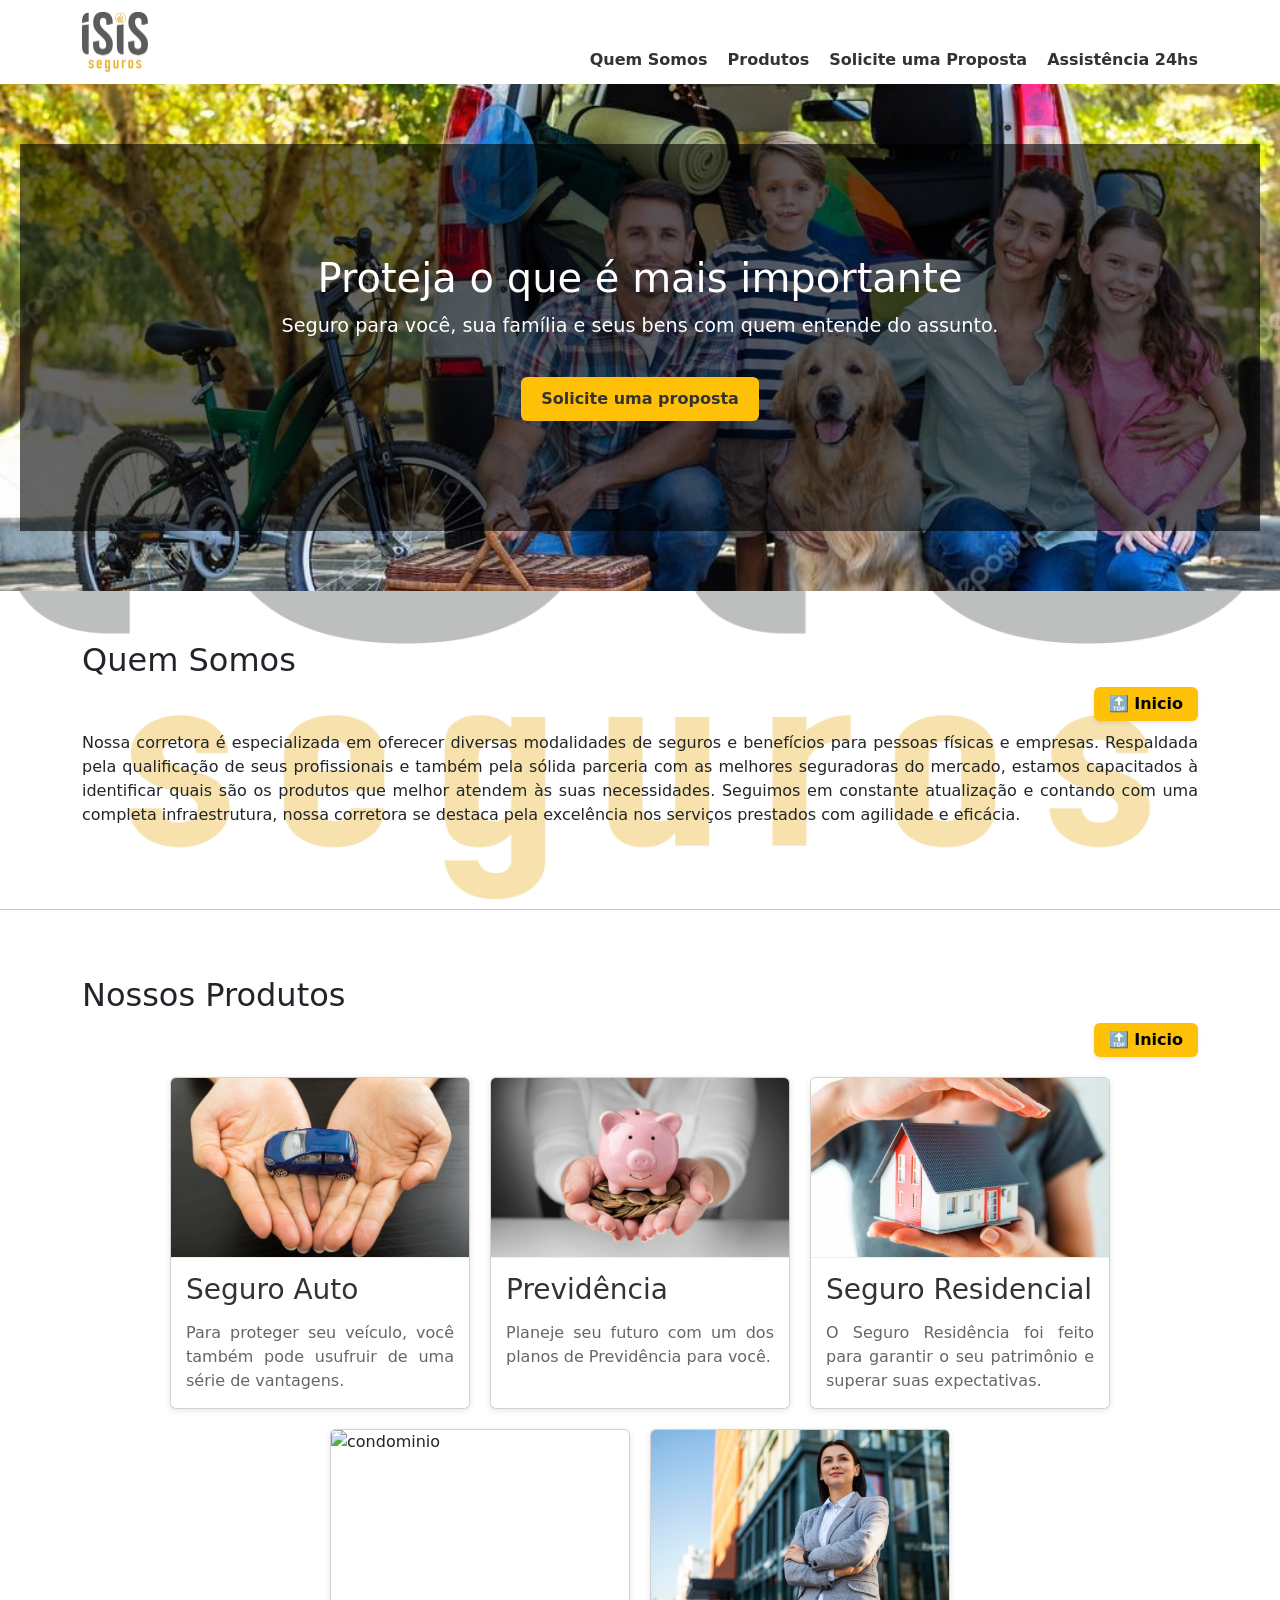
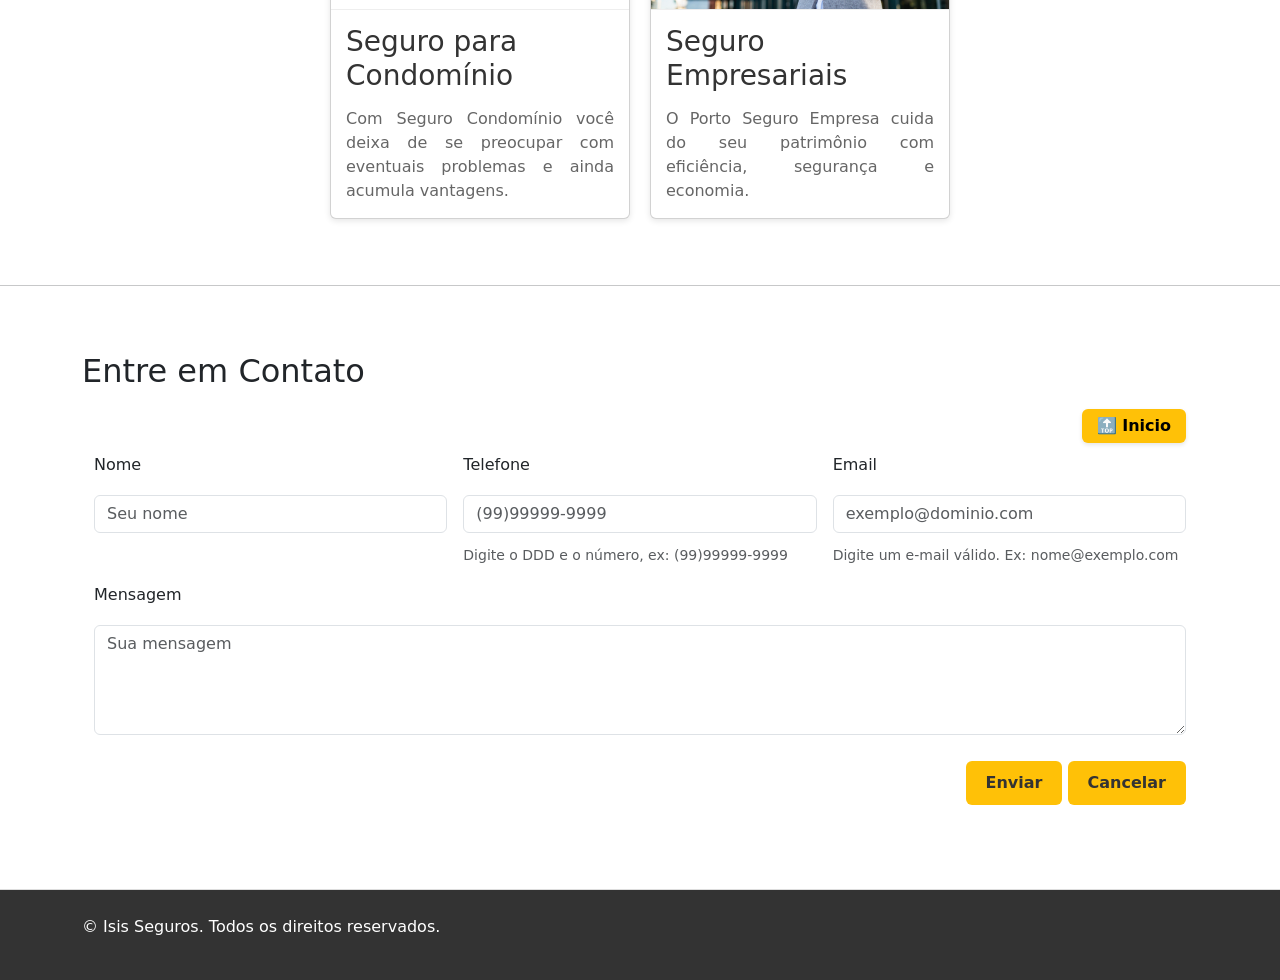
==== 2025.04.11/index.html @ f31c1ded "Continuação e Acerto do Site Isis Continuação e Acerto do Site Isis" ====
<!DOCTYPE html>
<html lang="pt-BR">
<head>
  <meta charset="UTF-8" />
  <meta name="viewport" content="width=device-width, initial-scale=1.0"/>
  <link rel="stylesheet" href="style.css" />
  <link href="https://cdn.jsdelivr.net/npm/bootstrap@5.3.5/dist/css/bootstrap.min.css" rel="stylesheet" integrity="sha384-SgOJa3DmI69IUzQ2PVdRZhwQ+dy64/BUtbMJw1MZ8t5HZApcHrRKUc4W0kG879m7" crossorigin="anonymous">
</head>
<body style="background-image: url(imagens/logoIsisSeguroFundo.png); background-attachment: fixed; background-repeat: no-repeat; background-size: 100% 100%;">
<header id="home">
    <div class="container">
      <div class="logo-header">
        <img src="imagens/logoIsisSeguro.png" alt="Logo Isis Seguros" title="Isis Seguro" class="logo">
      </div>
        <nav class="menu-rodape">
            <ul>
                <li><a href="#quemSomos">Quem Somos</a></li>
                <li><a href="#produtos">Produtos</a></li>
                <li><a href="#contato">Solicite uma Proposta</a></li>
                <li><a href="#" id="btn-assistencia">Assistência 24hs</a></li>
            </ul>
        </nav>
    </div>
</header>
<!-- <body> -->
  <section class="hero">
    <div class="overlay">
      <div class="container">
        <h2>Proteja o que é mais importante</h2>
          <p>Seguro para você, sua família e seus bens com quem entende do assunto.</p>
        <a href="#contato" class="btn">Solicite uma proposta</a>
      </div>

    </div>
  </section>
  
  <section id="quemSomos">
    <div class="container">
      <h2>Quem Somos</h2>
      <div class="alinha-direita">
        <a href="#home" class="botao-topo" class="alinha-direita">🔝 Inicio</a>
      </div>  
      <p>Nossa corretora é especializada em oferecer diversas modalidades de seguros e benefícios para pessoas físicas e empresas. Respaldada pela qualificação de seus profissionais e também pela sólida parceria com as melhores seguradoras do mercado, estamos capacitados à identificar quais são os produtos que melhor atendem às suas necessidades. Seguimos em constante atualização e contando com uma completa infraestrutura, nossa corretora se destaca pela excelência nos serviços prestados com agilidade e eficácia.</p>
    </div>
  </section>
  <hr>
  <section id="produtos" class="produtos">
    <div class="container">
      <h2>Nossos Produtos</h2>
      <div class="alinha-direita">
        <a href="#home" class="botao-topo" class="alinha-direita">🔝 Inicio</a>
      </div>  
        <div class="cards">
          <div class="card" data-produto="auto"> <!-- data-produto="auto" Para abrir o Modal.-->
            <img src="imagens/seguroAuto.jpg" alt="Seguro Auto">
            <h3>Seguro Auto</h3>
            <p>Para proteger seu veículo, você também pode usufruir de uma série de vantagens.</p>
          </div>
          <div class="card" data-produto="previdencia"> <!-- data-produto="previdencia" Para abrir o Modal.-->
            <img src="imagens/previdencia.jpg" alt="Previdência">
            <h3>Previdência</h3>
            <p>Planeje seu futuro com um dos planos de Previdência para você.</p>
          </div>
          <div class="card" data-produto="residencial"> <!-- data-produto="residencial" Para abrir o Modal.-->
            <img src="imagens/seguroResidencial.jpg" alt="Seguro Residencial">
            <h3>Seguro Residencial</h3>
            <p>O Seguro Residência foi feito para garantir o seu patrimônio e superar suas expectativas.</p>
          </div>
          <div class="card" data-produto="condominio"> <!-- data-produto="auto" Para abrir o Modal.-->
            <img src="imagens/condominio.jpg" alt="condominio">
            <h3>Seguro para Condomínio</h3>
            <p>Com Seguro Condomínio você deixa de se preocupar com eventuais problemas e ainda acumula vantagens.</p>
          </div>
          <div class="card" data-produto="empresariais"> <!-- data-produto="auto" Para abrir o Modal.-->
            <img src="imagens/seguroEmpresariais.jpg" alt="empresariais">
            <h3>Seguro Empresariais</h3>
            <p>O Porto Seguro Empresa cuida do seu patrimônio com eficiência, segurança e economia.</p>
          </div>
        </div>
      </div>
  </section>

  <!-- Modal para abrir informações dos Card-->
  <div id="modal" class="modal">
    <div class="modal-content">
      <span class="close">&times;</span>
      <h3 id="modal-title"></h3>
      <p id="modal-texto"></p>
    </div>
  </div>
  
  <hr>

  <section id="contato" class="contato">
    <div class="container">
      <h2>Entre em Contato</h2>
      <form  class="container mb-4" id="form-contato">
        <div class="alinha-direita">
          <a href="#home" class="botao-topo" class="alinha-direita">🔝 Inicio</a>
        </div>        
        <div class="row g-3">
          <div class="col-md-4">
            <label for="nome" class="form-label">Nome</label>
            <input type="text" class="form-control" id="nome" placeholder="Seu nome" required />
            <small class="form-text text-muted"></small>
          </div>
          <div class="col-md-4">
            <label for="telefone" class="form-label">Telefone</label>
            <input type="tel" class="form-control" id="telefone" placeholder="(99)99999-9999" required pattern="\(\d{2}\) \d{5}-\d{4}" />
            <small class="form-text text-muted">Digite o DDD e o número, ex: (99)99999-9999</small>
          </div>
          <div class="col-md-4">
            <label for="email" class="form-label">Email</label>
            <input type="email" class="form-control" id="email" placeholder="exemplo@dominio.com" required/>
            <small class="form-text text-muted">Digite um e-mail válido. Ex: nome@exemplo.com</small>
          </div>
          <div class="col-12">
            <label for="mensagem" class="form-label">Mensagem</label>
            <textarea class="form-control" id="mensagem" placeholder="Sua mensagem" rows="4" required></textarea>
          </div>
          <div class="col-12 text-end">
            <button type="submit">Enviar</button>
            <button type="button" class="botao" onclick="limparFormulario()">Cancelar</button>
          </div>
        </div>
      </form>
    </div>
  </section>

  
  <footer>
    <div class="container">
      <p>&copy; Isis Seguros. Todos os direitos reservados.</p>
    </div>
  </footer>


  <!-- -------Modal para o botão Assistência 24hs---------- -->
  <div id="modal-assistencia" class="modal">
    <div class="modal-content">
      <span class="close" id="fechar-assistencia">&times;</span>
      <h3>Assistência 24hs</h3>
      <p>Estamos sempre prontos para te ajudar, a qualquer hora do dia ou da noite.</p>
  
      <!-- Cards dentro do modal -->
      <div class="cards">
        <div class="card">
          <img src="imagens/hdiSeguro.jpg" alt="">
          <h4>HDI SEGUROS</h4>
          <p>Assistência 24hs, Vidros e Reparos, Sinistro.</p>
          <p>Automóvel, Residencial, Empresarial e Condomínio.</p>
          <p><b>Telefone:</b> 3003.5390 - 0800.434.4340</p>
        </div>  
        <div class="card">
          <img src="imagens/portoSeguro.jpg" alt="">
          <h4>Porto Seguro</h4>
          <p>Assistência 24hs, Vidros e Reparos, Sinistro.</p>
          <p>Automóvel, Residencial, e Empresarial.</p>
          <p><b>Telefone:</b> 4004.76.786 - 0300.337.6786</p>
        </div>  
        <div class="card">
          <img src="imagens/asulSeguro.png" alt="">
          <h4>Azul</h4>
          <p>Assistência 24hs.</p>
          <p>Automóvel.</p>
          <p><b>Telefone:</b> 4004.3700 - 0800.703.0203</p>
        </div>
        <div class="card">
          <img src="imagens/bateria.jpg" alt="">
          <h4>Mitsui</h4>
          <p>Assistência 24hs.</p>
          <p>Automóvel, Residencial, e Empresarial.</p>
          <p><b>Telefone:</b> 0300.772.6744</p>
        </div>
        <div class="card">
          <img src="imagens/chaveiro.jpg" alt="">
          <h4>Tókio</h4>
          <p>Assistência 24hs e Sinistros.</p>
          <p>Automóvel, Residencial, e Empresarial.</p>
          <p><b>Telefone:</b> 0300.772.6744</p>
          <p><b>Vidros.</b></p>
          <p><b>Telefone:</b> 0800.707.8005</p>
          <p><b>Carro Reserca.</b></p>
          <p><b>Telefone:</b> 0800.208.6546 - (11) 2125.3212</p>
        </div> 
      </div>
    </div>
  </div>
  

  <script src="script.js"></script>
</body>
</html>
---- 2025.04.11/style.css ----
* {
    margin: 0; /*Remove as margens padrão de os elementos */
    padding: 0; /*Remove o preenchimento (padding) padrão os elementos */
    box-sizing: border-box; /*Faz com que o tamanho de um elemento (largura/altura) inclua bordas e preenchimentos. Isso facilita o controle do tamanho dos elementos*/
  }
  
  /*Centralizaçaõ e Justificativa de texto*/
  p {
    text-align: justify;  
  }

  .hero p {
    text-align: center;
  }

  body {
    font-family: 'Segoe UI', sans-serif; /*Define a fonte principal da página (se o Segoe UI não estiver disponível, o navegador usará uma fonte sans-serif genérica*/
    color: #333; /*Define a cor do texto para um tom de cinza escuro (#333)*/
    line-height: 1.6; /*Aumenta o espaçamento entre as linhas de texto, para uma leitura mais confortável.*/
    background-color: #f9f9f9; /*Define o fundo da página com um tom de cinza muito claro*/
  }
  
  .container {
    max-width: 1100px; /* Define a largura máxima da container para 1100px. Isso impede que o conteúdo fique muito largo em telas grandes*/
    margin: auto; /*Centraliza a container horizontalmente na página*/
    padding: 10px; /*Adiciona um preenchimento interno de 20px em  os lados, evitando que o conteúdo fique muito colado às bordas*/
  }
  
  header {
    background: #ffffff; /* Define a cor de fundo do cabeçalho como um tom de cinza - Amarelo vivo */
    color: #333; /*Define a cor do texto dentro do cabeçalho*/
    padding: 2px 0; /*Adiciona 20px de espaço acima e abaixo do conteúdo do cabeçalho*/
  }
  
  header .container {
    display: flex;
    justify-content: space-between;
    align-items: center;
  }
  
  nav ul {
    list-style: none; /*Remove as bolinhas (ou marcadores) da lista de navegação*/
    display: flex; /*Exibe os itens de navegação em linha (horizontais) ao invés de uma lista vertical*/
    gap: 20px; /*Adiciona um espaçamento de 20px entre cada item da lista*/
  }
  
  nav a {
    color: #333; /*Define a cor dos links para um tom de cinza escuro*/
    text-decoration: none; /*Remove o sublinhado dos links*/
    font-weight: bold; /*Torna o texto dos links em negrito*/
  }
  
  nav a:hover {
    text-decoration: underline; /*Adiciona o sublinhado ao link quando o mouse passa sobre ele (efeito hover).*/
  }
  
  .hero {
    background: #e0e0e0; /* Cinza claro Define o fundo da seção hero como um tom de cinza claro*/
    text-align: center; /*Centraliza o texto dentro dessa seção*/
    padding: 60px 20px; /*Adiciona 60px de espaço superior e inferior e 20px nas laterais*/
  }

/*Fundo Setion 2 Proteja o que mais importante*/

  .hero {
    position: relative;
    background-image: url('imagens/familia.jpg');
    background-size: cover;
    background-position: center;
    background-repeat: no-repeat;
    /* color: white; Para deixar o texto visível sobre a imagem */
    /* padding: 100px 0; Ajuste o espaçamento vertical */
  }

  .hero .overlay {
    background-color: rgba(0, 0, 0, 0.6); /* Ajuste a opacidade aqui */
    padding: 100px 0;
    color: white;
  }

/*-----------Fim----------------*/

  .hero h2 {
    font-size: 2.5em; /*Aumenta o tamanho da fonte para 2,5 vezes o tamanho padrão*/
    margin-bottom: 10px; /* Adiciona um espaço abaixo do título*/
  }
  
  .hero p {
    font-size: 1.2em; /*Aumenta o tamanho da fonte do parágrafo para 1,2 vezes o tamanho padrão*/
  }
  
  .hero .btn {
    background: #ffc107;
    color: #333;
    padding: 10px 20px;
    border: none;
    text-decoration: none;
    margin-top: 20px;
    display: inline-block;
    border-radius: 6px;
    font-weight: bold;
  }
  
  .hero .btn:hover {
    background-color: #ffb300;
  }
  
  section {
    padding: 40px 20px;
  }
  
  .sobre, .servicos, .contato {
    background: #fff;
    border-bottom: 1px solid #ddd;
  }
  
  .servicos .cards {
    display: grid;
    grid-template-columns: repeat(auto-fit, minmax(180px, 1fr));
    gap: 20px;
    list-style: none;
    padding: 0;
  }
  
  .servicos .cards li {
    background: #fdf5d4; /* Tom pastel de amarelo */
    padding: 20px;
    text-align: center;
    border-radius: 8px;
    font-weight: bold;
    border: 1px solid #eee;
  }
  
  form input, form textarea {
    width: 100%;
    padding: 10px;
    margin: 10px 0;
    border-radius: 6px;
    border: 1px solid #ccc;
  }
  
  form button {
    background: #ffc107;
    color: #333;
    border: none;
    padding: 10px 20px;
    cursor: pointer;
    border-radius: 6px;
    font-weight: bold;
  }
  
  form button:hover {
    background-color: #ffb300;
  }
  
  footer {
    background: #333;
    color: white;
    text-align: center;
    padding: 15px;
  }
  

  /* Cards lado a lado. */

  .cards {
    display: flex; /*Define que os cards sejam dispostos em linha*/
    flex-wrap: wrap; /*Faz com que os cards "quebrem" para a próxima linha quando não couberem*/
    gap: 20px; /*Adiciona um espaçamento de 20px entre os cards*/
    justify-content: center; /*Centraliza os cards horizontalmente*/
    margin-top: 20px;
  }
  
  .card {
    background: #ffffff; /*Define o fundo dos cards como branco*/
    border: 1px solid #ddd; /*Adiciona uma borda cinza clara aos cards*/
    border-radius: 10px; /*Arredonda os cantos do card*/
    overflow: hidden; /*Garante que nada saia dos limites do card.*/
    box-shadow: 0 2px 6px rgba(0,0,0,0.1); /* Adiciona uma leve sombra para dar profundidade ao card*/
    width: 300px; /*Define a largura fixa do card*/
    transition: transform 0.3s ease; /*Cria uma transição suave para qualquer transformação (como o efeito de hover).*/
    display: flex;
    flex-direction: column;
  }
  
  .card:hover {
    transform: translateY(-5px); /*Quando o mouse passa sobre o card, ele sobe um pouco (efeito de hover).*/
  }
  
  .card img {
    width: 100%;
    height: 180px; /* altura padrão para todas as imagens */
    /* height: auto; */
    /* display: block; */
    object-fit: cover;
    border-bottom: 1px solid #eee;
  }
  
  /* .card h3 {
    margin: 15px;
    color: #333;
  } */

  .card h3 .card{
    margin: 15px;
  }
  .card h3 {
    color: #333;
  }
  
  .card p {
    /* margin: 0 15px 15px; */
    color: #666;
  }


    /* Colocando imagem no logo, tamanho do logo */
  .logo-header {
    display: flex;
    align-items: center;
    gap: 15px;
  }
  
  .logo {
    height: 60px;
  }


/* Colocado para padronizar o tamanho das imagens do Cards. */

  .cards {
    display: flex;
    flex-wrap: wrap;
    gap: 20px;
    justify-content: center;
  }
  
  .card {
    background: #fff;
    border: 1px solid #ddd;
    border-radius: 10px;
    overflow: hidden;
    box-shadow: 0 2px 6px rgba(0, 0, 0, 0.1);
    width: 300px;
    transition: transform 0.3s ease;
    display: flex;
    flex-direction: column;
  }
  
  .card:hover {
    transform: translateY(-5px);
  }
  
  .card img {
    width: 100%;
    height: 180px; /* altura padrão para todas as imagens */
    object-fit: cover; /* recorta e centraliza a imagem sem distorcer */
    border-bottom: 1px solid #eee;
  }
  
  .card h3 {
    margin: 15px;
    color: #333;
  }
  
  .card p {
    margin: 0 15px 15px;
    color: #666;
  }
  
 /* Alinhando o Rodape da Menu */

.navegacao-section {
    display: flex;
    flex-direction: column;
    justify-content: space-between;
    min-height: 300px; /* ou o valor necessário pra sua seção */
    padding: 20px;
    background-color: #f7f7f7;
  }
  
.menu-rodape {
    margin-top: auto; /* empurra o menu pro final da section */
  }
  
  .menu-rodape ul {
    display: flex;
    flex-wrap: wrap;
    gap: 20px;
    justify-content: center;
    list-style: none;
    padding: 0;
    margin: 20px 0 0;
  }
  
  .menu-rodape a {
    text-decoration: none;
    color: #333;
    font-weight: bold;
    transition: color 0.3s ease;
  }
  
  .menu-rodape a:hover {
    color: #ffc107; /* Amarelo no hover */
  }

/* imagem Família */

  img {
    width: 100%;
    max-width: 500px; /* Ajuste o tamanho máximo conforme necessário */
    height: auto;
  }



  @media (max-width: 768px) {
    header .container {
      flex-direction: column;
      text-align: center;
    }
  
    .hero h2 {
      font-size: 2em;
    }
  
    .hero p {
      font-size: 1em;
    }
  
    .cards {
      flex-direction: column;
      gap: 10px;
    }
  
    .card {
      width: 100%;
    }
  }
  
  @media (max-width: 480px) {
    .logo-header {
      justify-content: center;
    }
  
    .logo {
      height: 150px; /* Logo menor em telas pequenas */
    }
  
    .hero h2 {
      font-size: 1.8em;
    }
  
    .hero p {
      font-size: 0.9em;
    }
  }
  

  /*CSS para Modal*/
  .modal {
    display: none;
    position: fixed;
    z-index: 999;
    left: 0;
    top: 0;
    width: 100%;
    height: 100%;
    overflow: auto;
    background: rgba(0, 0, 0, 0.5);
  }
  
  .modal-content {
    background-color: white;
    margin: 10% auto;
    padding: 20px;
    border-radius: 8px;
    width: 80%;
    max-width: 900px;
  }
  
  .close {
    float: right;
    font-size: 28px;
    cursor: pointer;
  }
  

  /* ------ Modal para Assistência 24hs ------------ */

  .modal {
    display: none; /* Escondido por padrão */
    position: fixed;
    z-index: 1000;
    left: 0; top: 0;
    width: 100%; height: 100%;
    background-color: rgba(0, 0, 0, 0.6);
  }
  
  .modal-content {
    background-color: #fff;
    margin: 10% auto;
    padding: 30px;
    width: 90%;
    max-width: 900px;
    border-radius: 10px;
    position: relative;
  }
  
  .close {
    position: absolute;
    top: 10px; right: 15px;
    font-size: 24px;
    cursor: pointer;
  }

  #modal-assistencia .cards {
    display: flex;
    gap: 20px;
    flex-wrap: wrap;
    margin-top: 20px;
  }
  
  #modal-assistencia .card {
    flex: 1 1 250px;
    background-color: #f5f5f5;
    padding: 15px;
    border-radius: 10px;
    text-align: left; /* Alinha somente esses cards à esquerda */
    box-shadow: 0 0 10px rgba(0,0,0,0.1);
  }
  
  #modal-assistencia .card img {
    width: 100%;
    height: 120px;
    object-fit: cover;
    border-radius: 8px;
    margin-bottom: 10px;
  }
  
  #modal-assistencia .card h4 {
    margin: 10px 0 5px;
    font-size: 18px;
  }
  
  #modal-assistencia .card p {
    margin: 4px 0;
    font-size: 14px;
  }
  

  /* Botão Voltar ao Topo home */

  .botao-topo {
    display: inline-block;
    padding: 5px 15px;
    cursor: pointer;
    background-color: #ffc107;
    color: rgb(0, 0, 0);
    text-decoration: none;
    border-radius: 6px;
    font-weight: bold;
    box-shadow: 0 2px 4px rgba(0,0,0,0.1);
    transition: background-color 0.3s ease, transform 0.2s ease;
  }

  .botao-topo:hover {
    background-color: #ffb300;
    transform: translateY(-1px);
  }

  .botao-topo:active {
    transform: scale(0.98);
  }

  .alinha-direita {
    text-align: right;
    margin-bottom: 10px; /* opcional: dá um espacinho */
  }
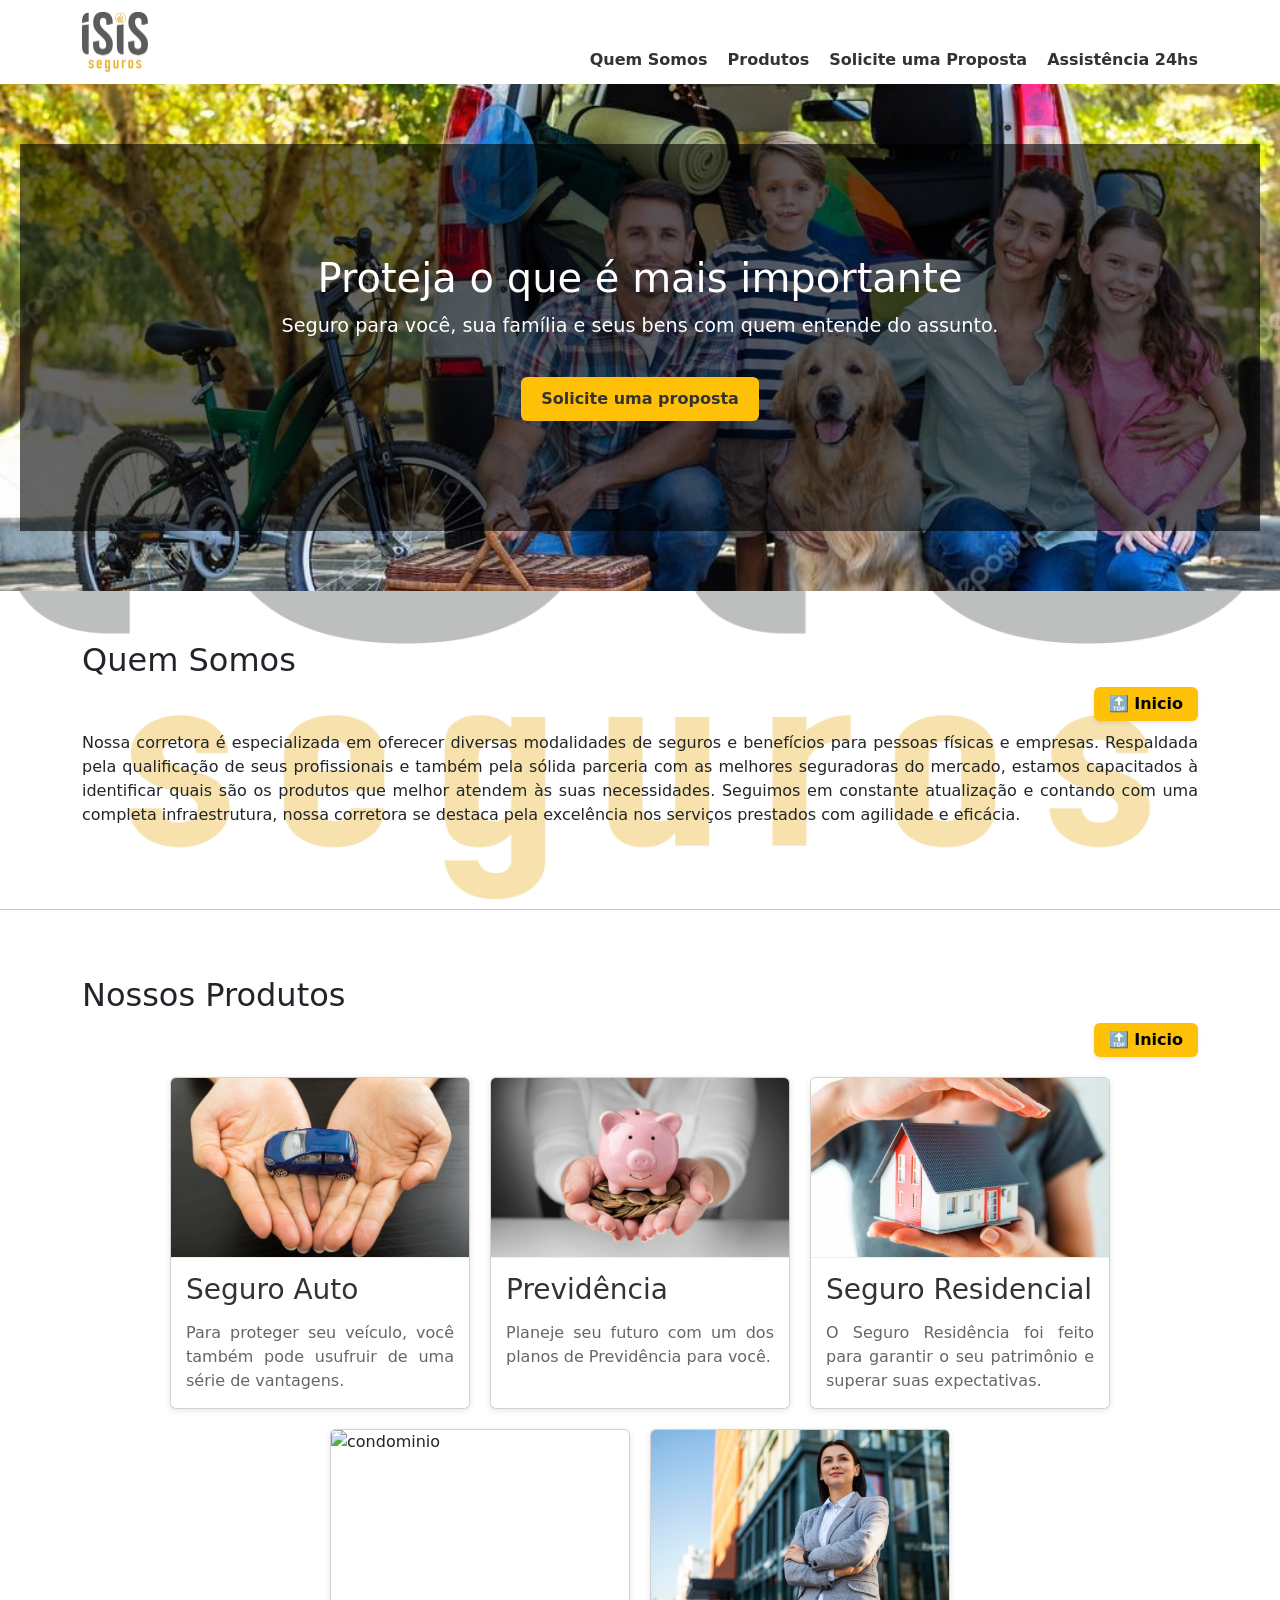
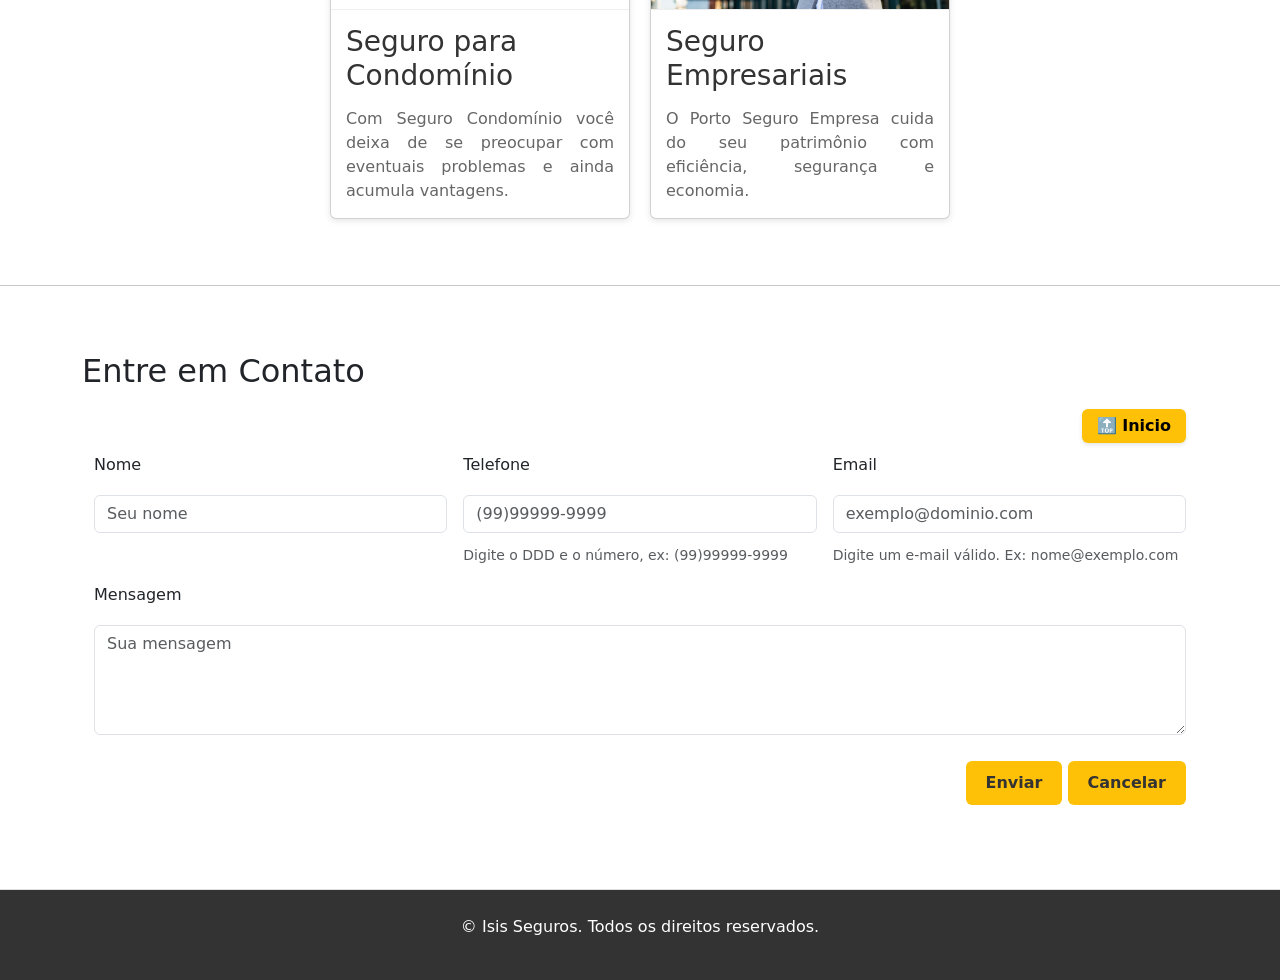
==== commit 70b31f4a: "Alinhamento do Isis Seguros Alinhamento do Isis Seguros" ====
--- a/2025.04.11/index.html
+++ b/2025.04.11/index.html
@@ -130,7 +130,7 @@
   
   <footer>
     <div class="container">
-      <p>&copy; Isis Seguros. Todos os direitos reservados.</p>
+      <p style="text-align: center;">&copy; Isis Seguros. Todos os direitos reservados.</p>
     </div>
   </footer>
 
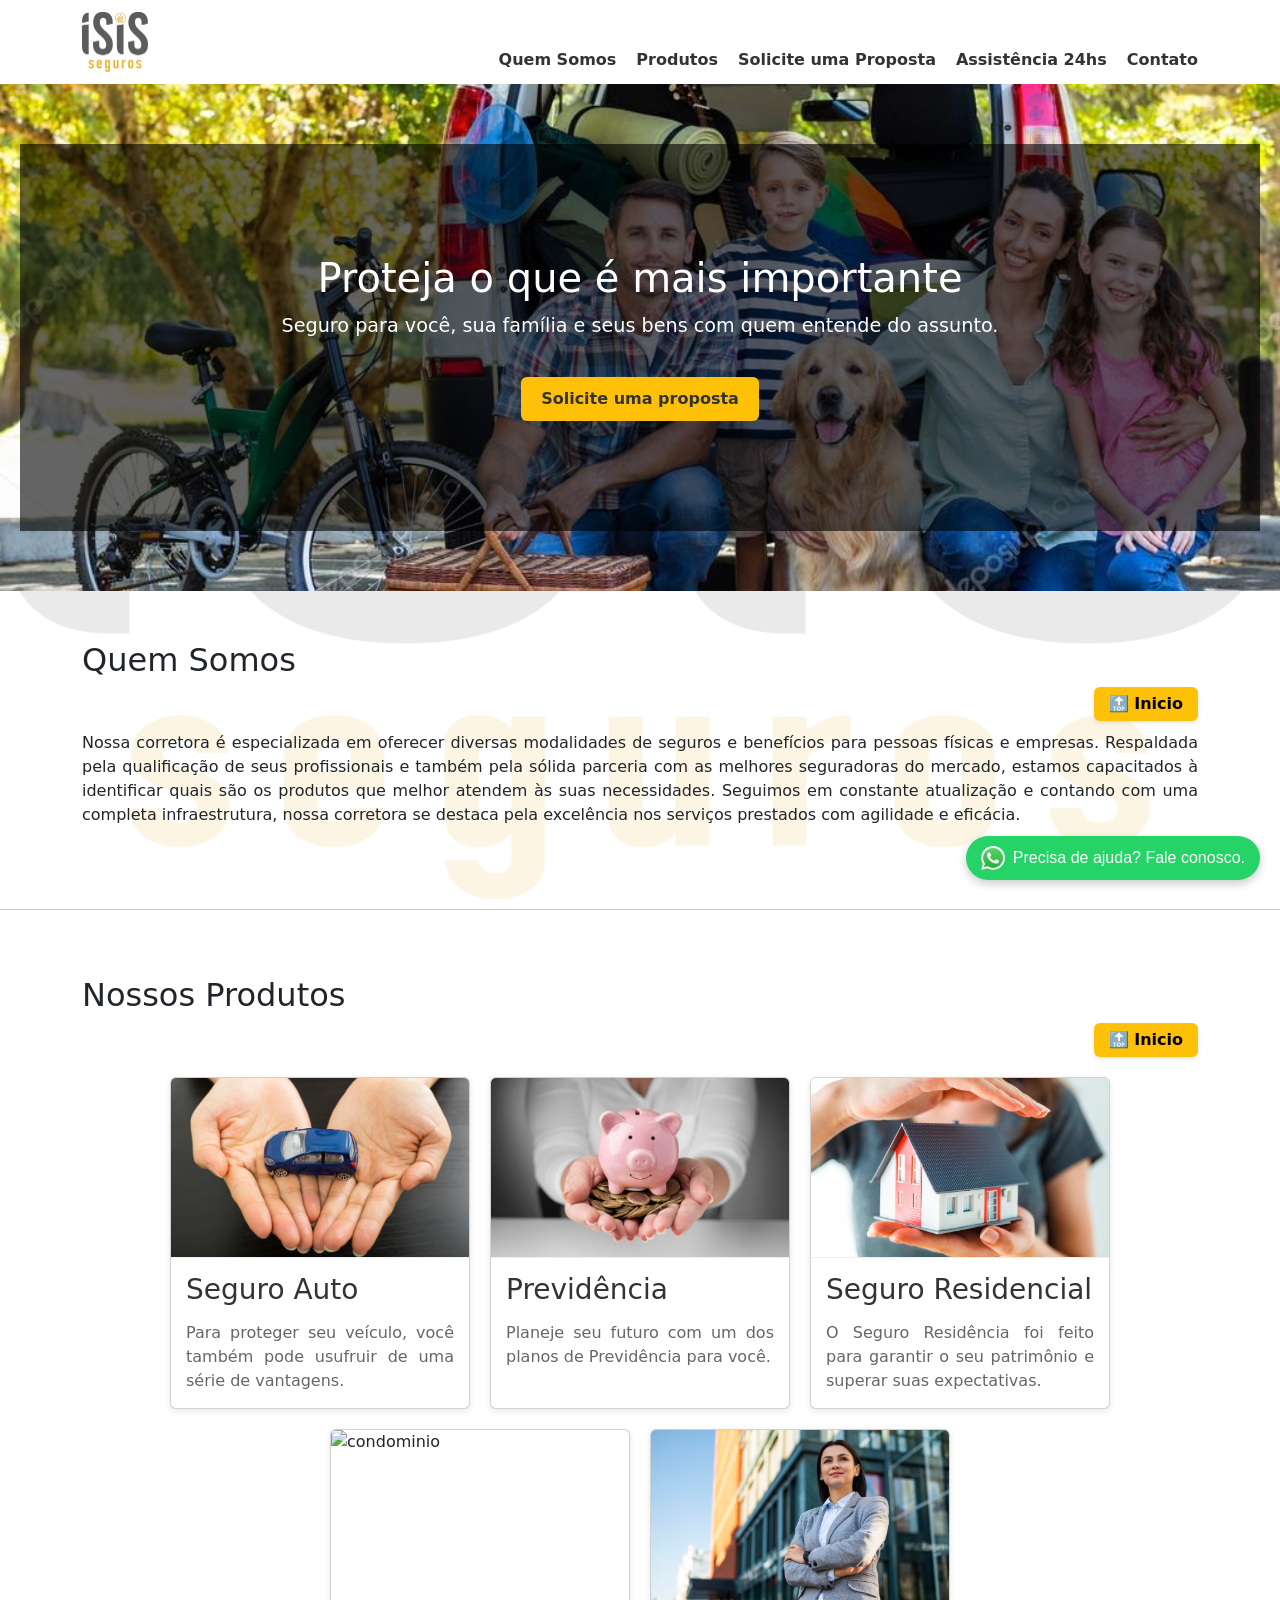
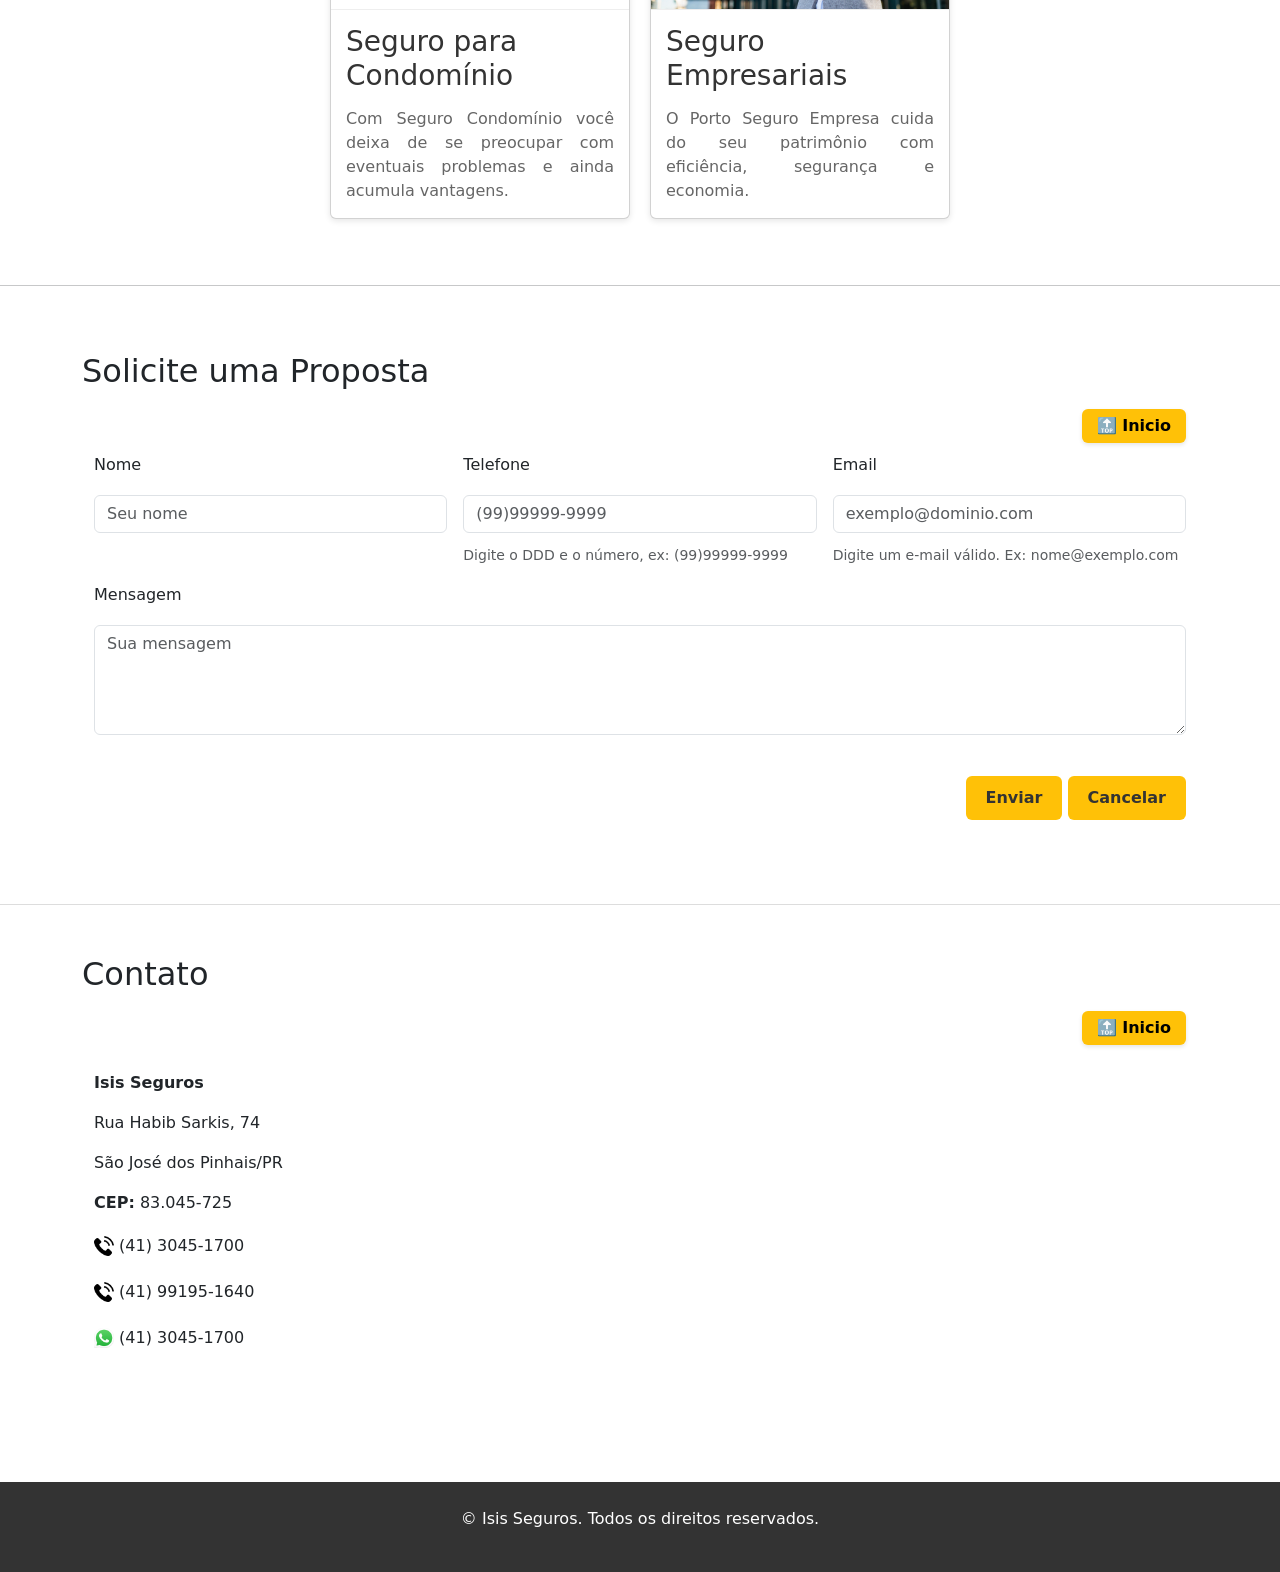
==== commit 32f0e741: "Continuação do Site Criação do Captcha, descrição do modais de Seguro, Constrição do cads de segurad" ====
--- a/2025.04.11/index.html
+++ b/2025.04.11/index.html
@@ -3,11 +3,15 @@
 <head>
   <meta charset="UTF-8" />
   <meta name="viewport" content="width=device-width, initial-scale=1.0"/>
+  <title>Isis - Seguro</title>
+  <link rel="icon" href="imagens/isis.png" type="imagens/isis.jpeg">
   <link rel="stylesheet" href="style.css" />
   <link href="https://cdn.jsdelivr.net/npm/bootstrap@5.3.5/dist/css/bootstrap.min.css" rel="stylesheet" integrity="sha384-SgOJa3DmI69IUzQ2PVdRZhwQ+dy64/BUtbMJw1MZ8t5HZApcHrRKUc4W0kG879m7" crossorigin="anonymous">
 </head>
-<body style="background-image: url(imagens/logoIsisSeguroFundo.png); background-attachment: fixed; background-repeat: no-repeat; background-size: 100% 100%;">
-<header id="home">
+<!-- <body> -->
+<body style="background-image: url(imagens/logoIsisSeguroFundo.png); background-attachment: fixed; background-repeat: no-repeat; background-size: 100% 100%;">  
+  <!--================== LOGO E MENU ==================-->
+  <header id="home">
     <div class="container">
       <div class="logo-header">
         <img src="imagens/logoIsisSeguro.png" alt="Logo Isis Seguros" title="Isis Seguro" class="logo">
@@ -16,24 +20,25 @@
             <ul>
                 <li><a href="#quemSomos">Quem Somos</a></li>
                 <li><a href="#produtos">Produtos</a></li>
-                <li><a href="#contato">Solicite uma Proposta</a></li>
+                <li><a href="#proposta">Solicite uma Proposta</a></li>
                 <li><a href="#" id="btn-assistencia">Assistência 24hs</a></li>
+                <li><a href="#contato">Contato</a></li>
             </ul>
         </nav>
     </div>
 </header>
-<!-- <body> -->
+<!--================== SESSÃO SOLICITE UMA PROPOSTA ==================-->
   <section class="hero">
     <div class="overlay">
       <div class="container">
         <h2>Proteja o que é mais importante</h2>
           <p>Seguro para você, sua família e seus bens com quem entende do assunto.</p>
-        <a href="#contato" class="btn">Solicite uma proposta</a>
+        <a href="#proposta" class="btn">Solicite uma proposta</a>
       </div>
 
     </div>
   </section>
-  
+  <!--================== QUEM SOMOS ==================-->
   <section id="quemSomos">
     <div class="container">
       <h2>Quem Somos</h2>
@@ -44,6 +49,7 @@
     </div>
   </section>
   <hr>
+  <!--================== PRODUTOS - CARDS ==================-->
   <section id="produtos" class="produtos">
     <div class="container">
       <h2>Nossos Produtos</h2>
@@ -79,8 +85,7 @@
         </div>
       </div>
   </section>
-
-  <!-- Modal para abrir informações dos Card-->
+<!--================== MODAL PARA ABRIR AS INFORMAÇÕES DOS CARDS ==================-->
   <div id="modal" class="modal">
     <div class="modal-content">
       <span class="close">&times;</span>
@@ -88,37 +93,37 @@
       <p id="modal-texto"></p>
     </div>
   </div>
-  
+<!--================== Solicite um proposta ==================-->
   <hr>
-
-  <section id="contato" class="contato">
-    <div class="container">
-      <h2>Entre em Contato</h2>
-      <form  class="container mb-4" id="form-contato">
+  <section id="proposta" class="proposta">
+    <div class="container">
+      <h2>Solicite uma Proposta</h2>
+      <form  class="container mb-4" id="form-proposta" action="enviar-emial.php" method="POST">
         <div class="alinha-direita">
           <a href="#home" class="botao-topo" class="alinha-direita">🔝 Inicio</a>
         </div>        
         <div class="row g-3">
           <div class="col-md-4">
             <label for="nome" class="form-label">Nome</label>
-            <input type="text" class="form-control" id="nome" placeholder="Seu nome" required />
+            <input type="text" class="form-control" id="nome" name="nome" placeholder="Seu nome" required />
             <small class="form-text text-muted"></small>
           </div>
           <div class="col-md-4">
             <label for="telefone" class="form-label">Telefone</label>
-            <input type="tel" class="form-control" id="telefone" placeholder="(99)99999-9999" required pattern="\(\d{2}\) \d{5}-\d{4}" />
+            <input type="tel" class="form-control" id="telefone" name="telefone" placeholder="(99)99999-9999" required pattern="\(\d{2}\) \d{5}-\d{4}" />
             <small class="form-text text-muted">Digite o DDD e o número, ex: (99)99999-9999</small>
           </div>
           <div class="col-md-4">
             <label for="email" class="form-label">Email</label>
-            <input type="email" class="form-control" id="email" placeholder="exemplo@dominio.com" required/>
+            <input type="email" class="form-control" id="email" name="email" placeholder="exemplo@dominio.com" required/>
             <small class="form-text text-muted">Digite um e-mail válido. Ex: nome@exemplo.com</small>
           </div>
           <div class="col-12">
             <label for="mensagem" class="form-label">Mensagem</label>
-            <textarea class="form-control" id="mensagem" placeholder="Sua mensagem" rows="4" required></textarea>
+            <textarea class="form-control" id="mensagem" name="mensagem" placeholder="Sua mensagem" rows="4" required></textarea>
           </div>
           <div class="col-12 text-end">
+            <div class="g-recaptcha" data-sitekey="6Ldy3BkrAAAAAG_vaKJ1BKhnwStukF8qWYOy6xVq"></div>
             <button type="submit">Enviar</button>
             <button type="button" class="botao" onclick="limparFormulario()">Cancelar</button>
           </div>
@@ -126,68 +131,137 @@
       </form>
     </div>
   </section>
-
-  
+  <!--================== Contato ==================-->
+  <section id="contato">
+    <div class="container">
+      <h2>Contato</h2>
+      <form  class="container mb-4">
+        <div class="row g-3">
+          <div class="col-md-12">
+            <div class="alinha-direita">
+              <a href="#home" class="botao-topo" class="alinha-direita">🔝 Inicio</a>
+            </div> 
+          </div>
+          <div class="col-md-4">
+            <p><b>Isis Seguros</b></p> 
+            <p>Rua Habib Sarkis, 74</p>
+            <p>São José dos Pinhais/PR</p>
+            <p><b>CEP:</b> 83.045-725</p>
+            <img src="imagens/telefone.png" alt="telefone"> (41) 3045-1700</P>
+            <img src="imagens/telefone.png" alt="telefone"> (41) 99195-1640</P>
+            <!-- <img src="imagens/whatsapp.png" alt="telefone"> (41) 3045-1700 -->
+            <a href="https://wa.me/554130451700" target="_blank" style="text-decoration: none; color: inherit;">
+              <img src="imagens/whatsapp.png" alt="whatsapp" style="width: 20px; vertical-align: middle;">
+              (41) 3045-1700
+            </a>  
+          </div> 
+          <!-- Google Maps -->
+          <div class="col-md-8">
+        
+            <div style="margin-top: 20px;">
+              <iframe 
+                src="https://www.google.com/maps?q=Rua+Habib+Sarkis,+74,+São+José+dos+Pinhais,+PR&output=embed"
+                width="100%" 
+                height="300" 
+                style="border:0;" 
+                allowfullscreen="" 
+                loading="lazy" 
+                referrerpolicy="no-referrer-when-downgrade">
+              </iframe>
+            </div>
+          </div>
+        </div>
+      </form>
+    </div>
+  </section>
+<!--================== INFORMAÇÃO DO REDAPÉ ==================-->
   <footer>
     <div class="container">
       <p style="text-align: center;">&copy; Isis Seguros. Todos os direitos reservados.</p>
     </div>
   </footer>
-
-
-  <!-- -------Modal para o botão Assistência 24hs---------- -->
+<!--================== MODAL DE ASSISTÊNCIA 24HS ==================-->
   <div id="modal-assistencia" class="modal">
     <div class="modal-content">
       <span class="close" id="fechar-assistencia">&times;</span>
       <h3>Assistência 24hs</h3>
       <p>Estamos sempre prontos para te ajudar, a qualquer hora do dia ou da noite.</p>
-  
-      <!-- Cards dentro do modal -->
+<!--================== CARDS ---- MODAL DE ASSISTÊNCIA 24HS ==================-->
       <div class="cards">
         <div class="card">
-          <img src="imagens/hdiSeguro.jpg" alt="">
+          <img src="imagens/logoSeguradoras/hdiSeguro.jpg" alt="HDI Seguros" >
           <h4>HDI SEGUROS</h4>
-          <p>Assistência 24hs, Vidros e Reparos, Sinistro.</p>
-          <p>Automóvel, Residencial, Empresarial e Condomínio.</p>
-          <p><b>Telefone:</b> 3003.5390 - 0800.434.4340</p>
+          <p>Assistência 24hs - Vidros, reparos, sinistro, automóvel, residencial, empresarial e condomínio.</p>
+          <p><b>Capitais</b></p>
+          <p><img src="imagens/telefone.png" alt="Telefone" class="telWhats"> 3003.5390</p>
+          <p><b>Demais Localidades</b></p>
+          <p><img src="imagens/telefone.png" alt="Telefone" class="telWhats"> 0800.434.4340</p>
+          <!-- <p><b>WhatsApp</b></p> -->
+          <!-- <p><a href="https://wa.me/552139062985" target="_blank" style="text-decoration: none; color: inherit;">
+            <img src="imagens/whatsapp.png" alt="Whatsapp" class="telWhats"> (21) 3906-2985</a></p> -->
         </div>  
         <div class="card">
-          <img src="imagens/portoSeguro.jpg" alt="">
+          <img src="imagens/logoSeguradoras/portoSeguro.jpg" alt="">
           <h4>Porto Seguro</h4>
-          <p>Assistência 24hs, Vidros e Reparos, Sinistro.</p>
-          <p>Automóvel, Residencial, e Empresarial.</p>
-          <p><b>Telefone:</b> 4004.76.786 - 0300.337.6786</p>
+          <p>Assistência 24hs - Vidros, reparos, sinistro, automóvel, eesidencial, e empresarial.</p>
+          <p><b>Capitais</b></p>
+          <p><img src="imagens/telefone.png" alt="Telefone" class="telWhats"> 4004.76.786</p>
+          <p><b>Demais Localidades</b></p>
+          <p><img src="imagens/telefone.png" alt="Telefone" class="telWhats"> 0300.337.6786</p>
+          <!-- <p><b>WhatsApp</b></p>
+          <p><a href="https://wa.me/552139062985" target="_blank" style="text-decoration: none; color: inherit;">
+            <img src="imagens/whatsapp.png" alt="Whatsapp" class="telWhats"> (21) 3906-2985</a></p> -->
         </div>  
         <div class="card">
-          <img src="imagens/asulSeguro.png" alt="">
+          <img src="imagens/logoSeguradoras/azulSeguros.jpg" alt="">
           <h4>Azul</h4>
-          <p>Assistência 24hs.</p>
-          <p>Automóvel.</p>
-          <p><b>Telefone:</b> 4004.3700 - 0800.703.0203</p>
-        </div>
-        <div class="card">
-          <img src="imagens/bateria.jpg" alt="">
+          <p>Assistência 24hs - Automóvel.</p>
+          <p><b>Capitais</b></p>
+          <p><img src="imagens/telefone.png" alt="Telefone" class="telWhats"> 4004.3700</p>
+          <p><b>Demais Localidades</b></p>
+          <p><img src="imagens/telefone.png" alt="Telefone" class="telWhats"> 0800.703.0203</p>
+          <p><b>WhatsApp</b></p>
+          <p><a href="https://wa.me/552139062985" target="_blank" style="text-decoration: none; color: inherit;">
+            <img src="imagens/whatsapp.png" alt="Whatsapp" class="telWhats"> (21) 3906-2985</a></p>
+        </div>
+        <div class="card">
+          <img src="imagens/logoSeguradoras/mitsui.jpg" alt="">
           <h4>Mitsui</h4>
-          <p>Assistência 24hs.</p>
-          <p>Automóvel, Residencial, e Empresarial.</p>
-          <p><b>Telefone:</b> 0300.772.6744</p>
-        </div>
-        <div class="card">
-          <img src="imagens/chaveiro.jpg" alt="">
+          <p>Assistência 24hs - Automóvel, residencial, e empresarial.</p>
+          <p><b>Telefone</b></p>
+          <p><img src="imagens/telefone.png" alt="Telefone" class="telWhats"> 0300.772.6744</p>
+          <!-- <p><b>Demais Localidades</b></p>
+          <p><img src="imagens/telefone.png" alt="Telefone" class="telWhats"> 0800.703.0203</p>
+          <p><b>WhatsApp</b></p>
+          <p><a href="https://wa.me/552139062985" target="_blank" style="text-decoration: none; color: inherit;">
+            <img src="imagens/whatsapp.png" alt="Whatsapp" class="telWhats"> (21) 3906-2985</a></p> -->
+        </div>
+        <div class="card">
+          <img src="imagens/logoSeguradoras/tokio.jpg" alt="">
           <h4>Tókio</h4>
-          <p>Assistência 24hs e Sinistros.</p>
-          <p>Automóvel, Residencial, e Empresarial.</p>
-          <p><b>Telefone:</b> 0300.772.6744</p>
-          <p><b>Vidros.</b></p>
-          <p><b>Telefone:</b> 0800.707.8005</p>
-          <p><b>Carro Reserca.</b></p>
-          <p><b>Telefone:</b> 0800.208.6546 - (11) 2125.3212</p>
+          <p>Assistência 24hs - Sinistros, automóvel, residencial, e empresarial.</p>
+          <p><b>Telefone</b></p>
+          <p><img src="imagens/telefone.png" alt="Telefone" class="telWhats"> 0300.772.6744</p>
+          <p><b>Vidros</b></p>
+          <p><img src="imagens/telefone.png" alt="Telefone" class="telWhats"> 0800.707.8005</p>
+          <p><b>Carro Reserva</b></p>
+          <p><img src="imagens/telefone.png" alt="Telefone" class="telWhats"> 0800.208.6546</p>
+          <p><b>WhatsApp</b></p>
+          <p><a href="https://wa.me/5511212532125" target="_blank" style="text-decoration: none; color: inherit;">
+            <img src="imagens/whatsapp.png" alt="Whatsapp" class="telWhats"> (11) 2125.3212</a></p>
         </div> 
       </div>
     </div>
   </div>
-  
+<!--================== CHAMADA DO JAVA ==================-->
+<a href="https://wa.me/554130451700" target="_blank" class="whatsapp-popup">
+  <img src="imagens/whatsapp.png" alt="WhatsApp" />
+  <span>Precisa de ajuda? Fale conosco.</span>
+</a>
 
+<!--================== CHAMADA DO JAVA ==================-->
   <script src="script.js"></script>
+<!--================== CHAMADA CAPTACHA ==================--> 
+  <script src="https://www.google.com/recaptcha/api.js" async defer></script>
 </body>
 </html>
--- a/2025.04.11/style.css
+++ b/2025.04.11/style.css
@@ -4,7 +4,7 @@
     box-sizing: border-box; /*Faz com que o tamanho de um elemento (largura/altura) inclua bordas e preenchimentos. Isso facilita o controle do tamanho dos elementos*/
   }
   
-  /*Centralizaçaõ e Justificativa de texto*/
+  /*================== CENTRALIZAÇÃO E JUSTICATIVA DE TEXTO (P)ARAGRAFO ==================*/
   p {
     text-align: justify;  
   }
@@ -60,8 +60,7 @@
     padding: 60px 20px; /*Adiciona 60px de espaço superior e inferior e 20px nas laterais*/
   }
 
-/*Fundo Setion 2 Proteja o que mais importante*/
-
+/*================== FUNDO SETION ==================*/
   .hero {
     position: relative;
     background-image: url('imagens/familia.jpg');
@@ -78,8 +77,9 @@
     color: white;
   }
 
-/*-----------Fim----------------*/
-
+/*================== FIM ==================*/
+
+/*================== PARAMETRO PARA FONTE E TAMANHO ==================*/
   .hero h2 {
     font-size: 2.5em; /*Aumenta o tamanho da fonte para 2,5 vezes o tamanho padrão*/
     margin-bottom: 10px; /* Adiciona um espaço abaixo do título*/
@@ -109,7 +109,7 @@
     padding: 40px 20px;
   }
   
-  .sobre, .servicos, .contato {
+  .sobre, .servicos, .proposta {
     background: #fff;
     border-bottom: 1px solid #ddd;
   }
@@ -160,9 +160,7 @@
     padding: 15px;
   }
   
-
-  /* Cards lado a lado. */
-
+/*================== CARDS LADO A LADO ==================*/
   .cards {
     display: flex; /*Define que os cards sejam dispostos em linha*/
     flex-wrap: wrap; /*Faz com que os cards "quebrem" para a próxima linha quando não couberem*/
@@ -213,8 +211,7 @@
     color: #666;
   }
 
-
-    /* Colocando imagem no logo, tamanho do logo */
+/*================== COLOCANDO IMAGEM NO LOGO, TAMANHO DO LOGO ==================*/
   .logo-header {
     display: flex;
     align-items: center;
@@ -225,9 +222,7 @@
     height: 60px;
   }
 
-
-/* Colocado para padronizar o tamanho das imagens do Cards. */
-
+/*================== COLOCADO PARA PADRONIZAR O TAMANHO DAS IMAGENS DO CARDS ==================*/
   .cards {
     display: flex;
     flex-wrap: wrap;
@@ -268,8 +263,7 @@
     color: #666;
   }
   
- /* Alinhando o Rodape da Menu */
-
+/*================== ALINHAMENDO O RODAPE DO MENU ==================*/
 .navegacao-section {
     display: flex;
     flex-direction: column;
@@ -304,7 +298,7 @@
     color: #ffc107; /* Amarelo no hover */
   }
 
-/* imagem Família */
+  /*================== IMAGEM DA FAMÍLIA CENTRALIZADO ==================*/
 
   img {
     width: 100%;
@@ -312,8 +306,7 @@
     height: auto;
   }
 
-
-
+  /*================== RESPONSIVEL ==================*/
   @media (max-width: 768px) {
     header .container {
       flex-direction: column;
@@ -356,8 +349,8 @@
     }
   }
   
-
-  /*CSS para Modal*/
+/*================== USADO PARA MODELAR DO MODAL ==================*/
+
   .modal {
     display: none;
     position: fixed;
@@ -385,8 +378,7 @@
     cursor: pointer;
   }
   
-
-  /* ------ Modal para Assistência 24hs ------------ */
+/*================== MODAL PARA ASSISTÊNCIA 24HS ==================*/
 
   .modal {
     display: none; /* Escondido por padrão */
@@ -448,8 +440,7 @@
     font-size: 14px;
   }
   
-
-  /* Botão Voltar ao Topo home */
+/*================== BOTÃO VOLTAR AO TOPO HOME ==================*/
 
   .botao-topo {
     display: inline-block;
@@ -476,4 +467,52 @@
   .alinha-direita {
     text-align: right;
     margin-bottom: 10px; /* opcional: dá um espacinho */
+  }
+
+  /*================== TAMANHO DAS IMAGENS TELEFOEN E WHATS==================*/
+  #contato img {
+    width: 20px; /* ou qualquer tamanho que desejar */
+    height: auto; /* mantém a proporção */
+    margin: 5px 0;
+  }
+
+  /*================== MODAL TAMANHO DAS IMAGENS TELEFOEN E WHATS==================*/
+  .telWhats {
+    width: 20px !important;
+    height: auto !important;
+    margin: 5px 0;
+    vertical-align: middle !important;
+  }
+
+  /*================== ATENDIMENTO POR WHATSAPP - PRECISANDO DE AJUDA ==================*/
+  .whatsapp-popup {
+    position: fixed;
+    bottom: 20px;
+    right: 20px;
+    background-color: #25d366;
+    color: white;
+    padding: 10px 15px;
+    border-radius: 50px;
+    display: flex;
+    align-items: center;
+    box-shadow: 0 4px 10px rgba(0,0,0,0.2);
+    text-decoration: none;
+    font-family: sans-serif;
+    z-index: 999;
+    transition: transform 0.3s ease;
+  }
+  
+  .whatsapp-popup:hover {
+    transform: scale(1.05);
+  }
+  
+  .whatsapp-popup img {
+    width: 24px;
+    height: 24px;
+    margin-right: 8px;
+  }
+  
+  /*================== FORMATEÇÃO DO CAPTCHA ==================*/
+  .g-recaptcha {
+    margin: 15px 0;
   }
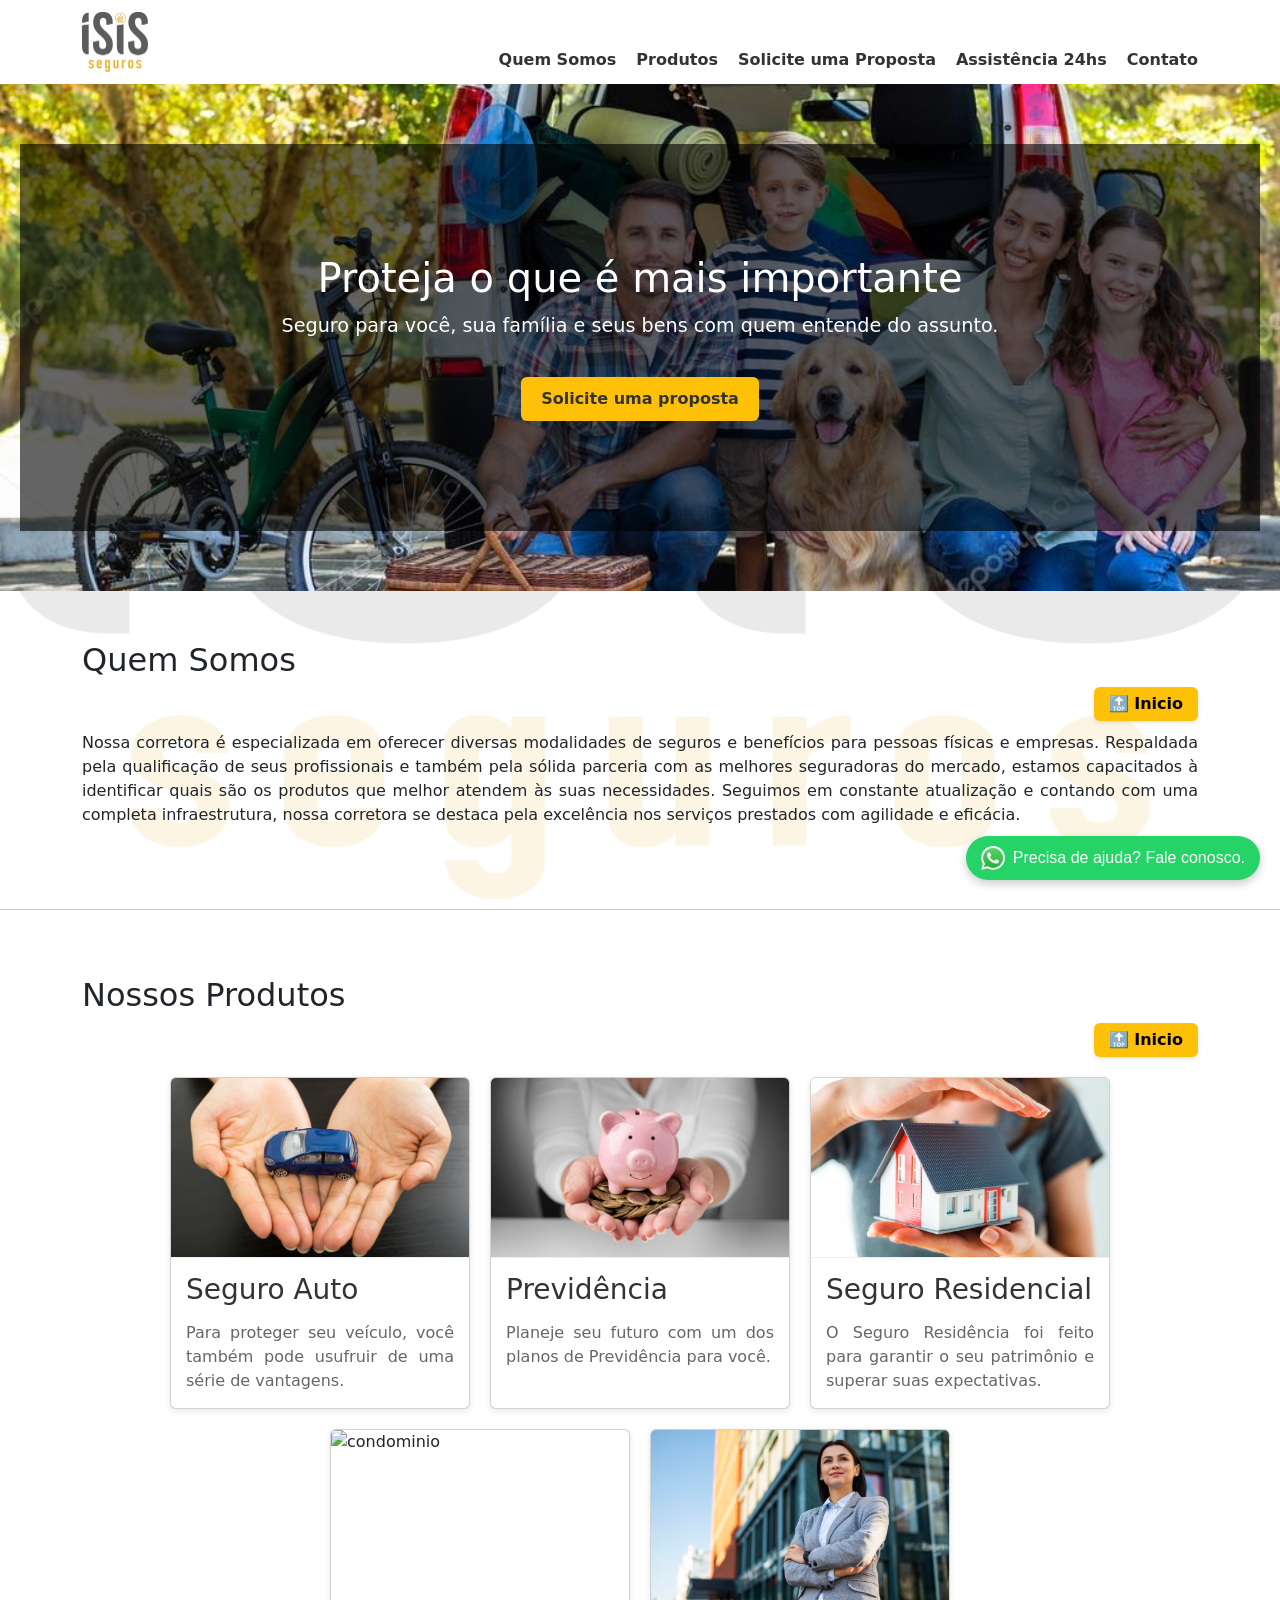
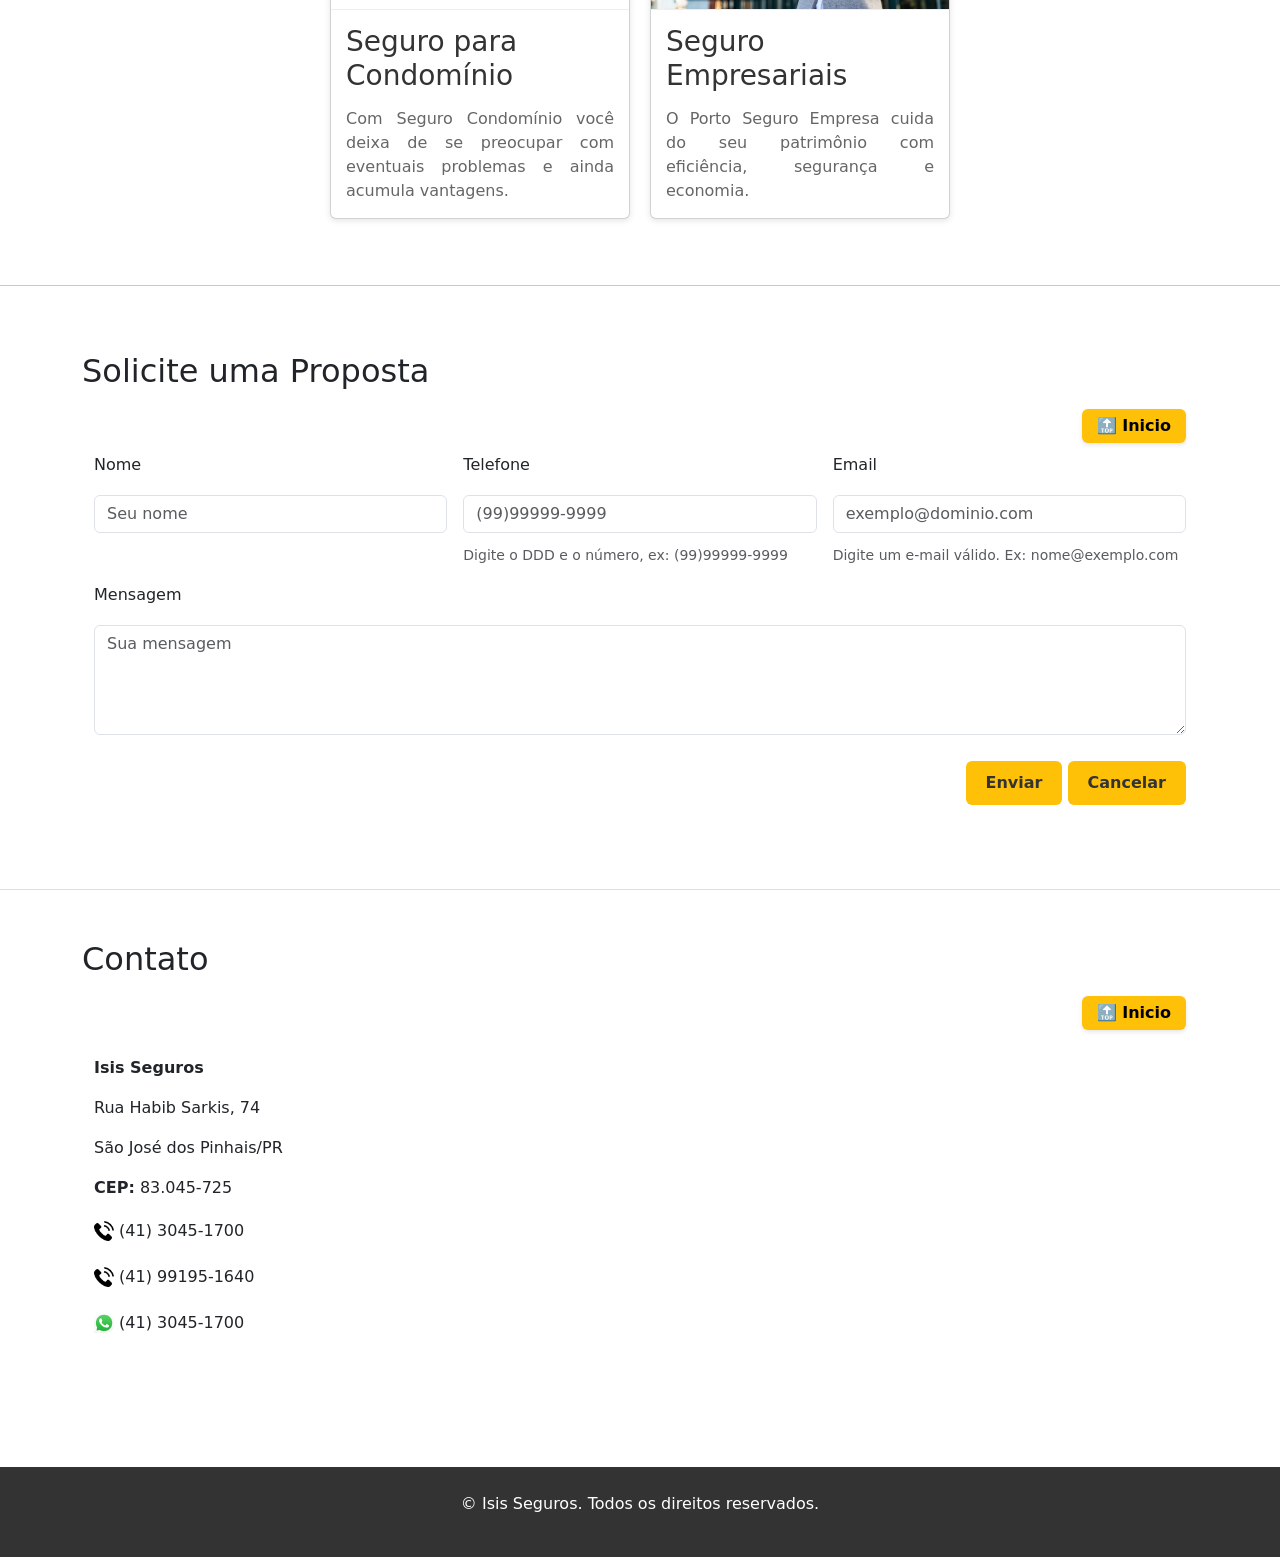
==== commit 53455744: "Criação do enviar formulário Criação do enviar formulário" ====
--- a/2025.04.11/index.html
+++ b/2025.04.11/index.html
@@ -123,7 +123,7 @@
             <textarea class="form-control" id="mensagem" name="mensagem" placeholder="Sua mensagem" rows="4" required></textarea>
           </div>
           <div class="col-12 text-end">
-            <div class="g-recaptcha" data-sitekey="6Ldy3BkrAAAAAG_vaKJ1BKhnwStukF8qWYOy6xVq"></div>
+            <!-- <div class="g-recaptcha" data-sitekey="6Ldy3BkrAAAAAG_vaKJ1BKhnwStukF8qWYOy6xVq"></div> -->
             <button type="submit">Enviar</button>
             <button type="button" class="botao" onclick="limparFormulario()">Cancelar</button>
           </div>
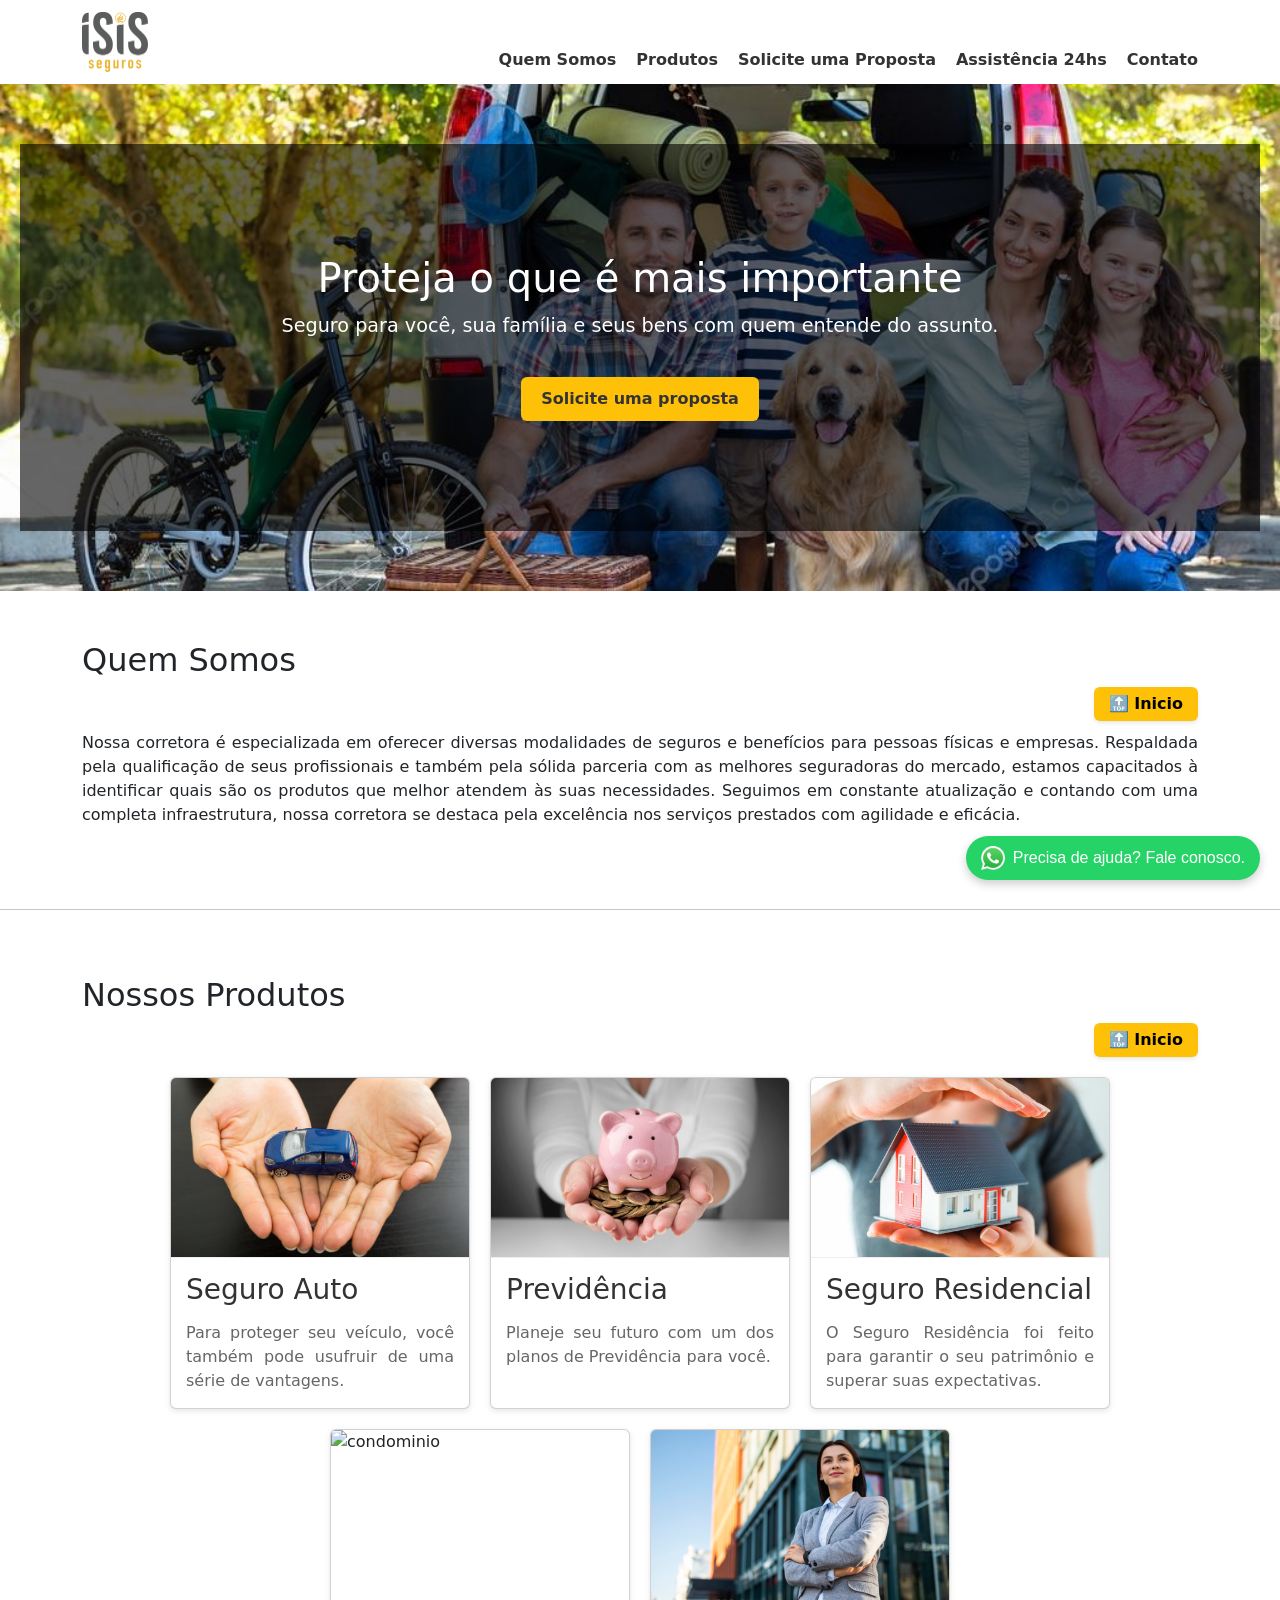
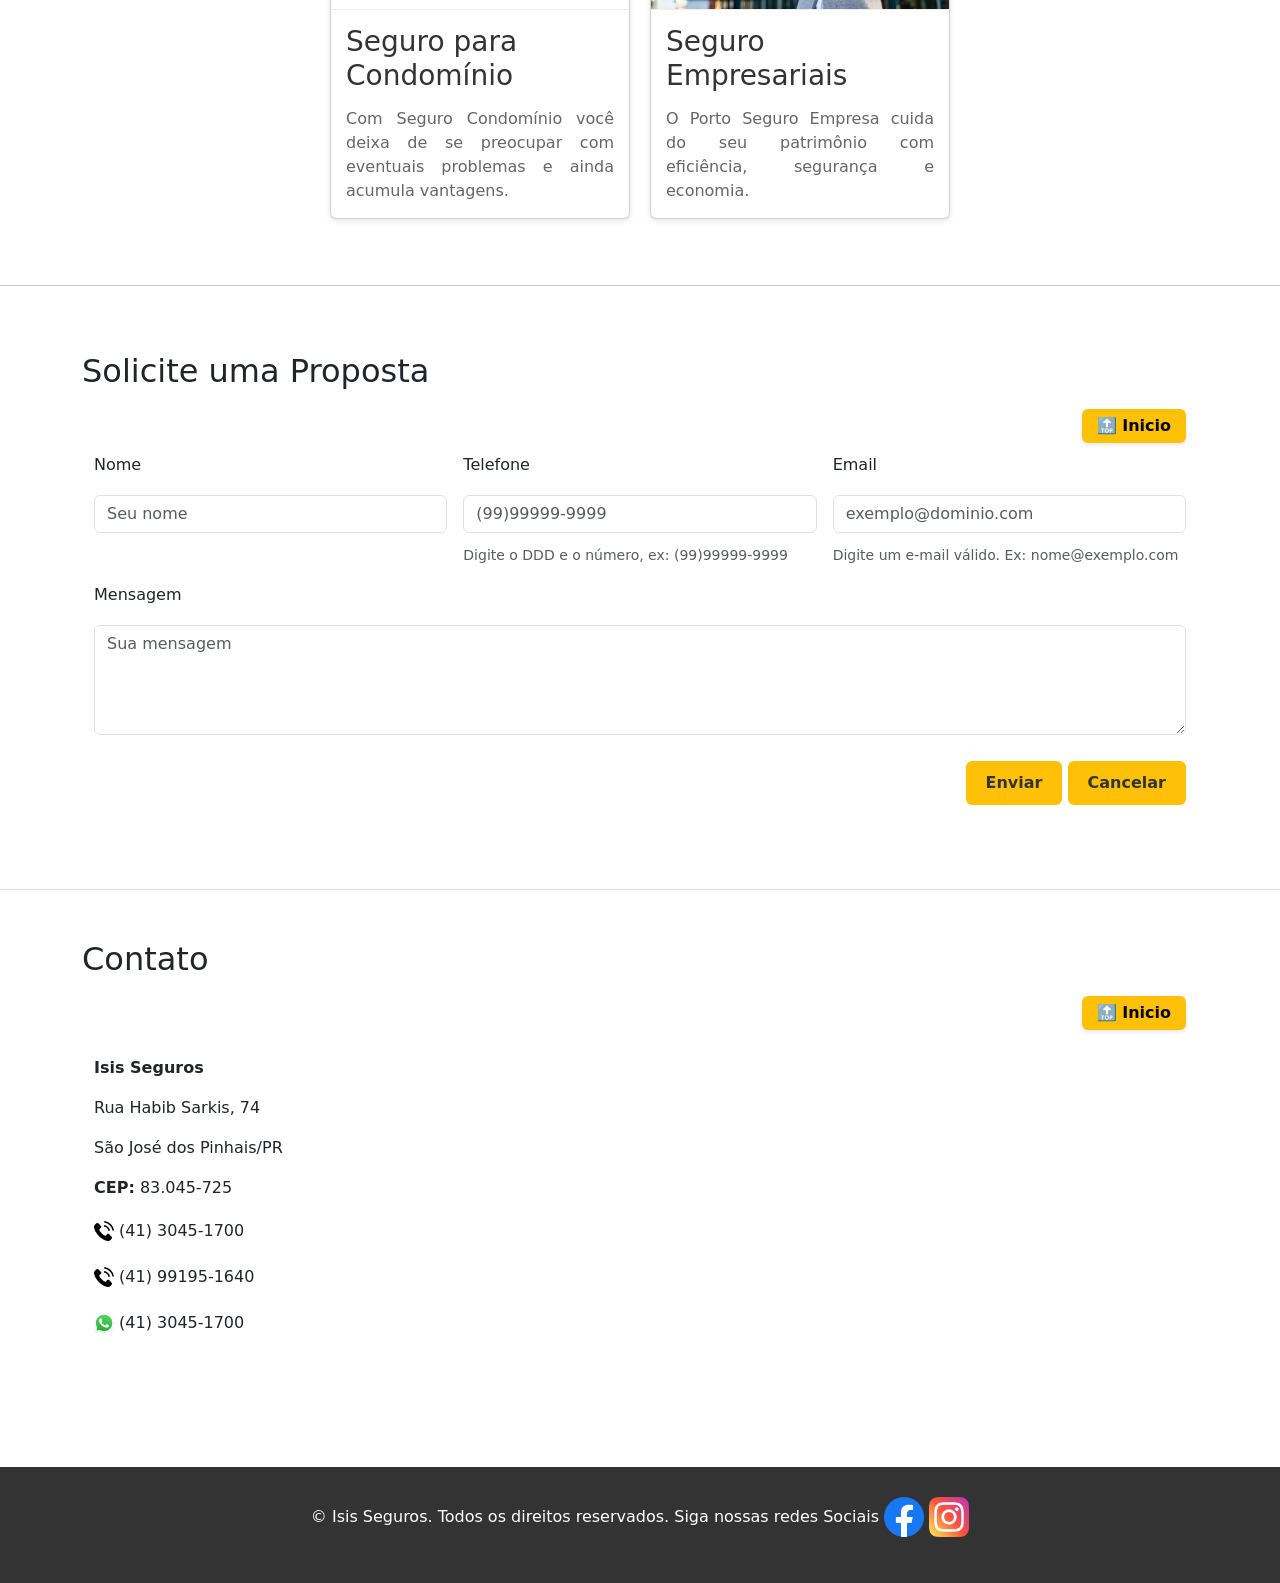
==== commit 7fcbdfa1: "Acertos e backup do site Acertos e backup do site" ====
--- a/2025.04.11/index.html
+++ b/2025.04.11/index.html
@@ -8,8 +8,8 @@
   <link rel="stylesheet" href="style.css" />
   <link href="https://cdn.jsdelivr.net/npm/bootstrap@5.3.5/dist/css/bootstrap.min.css" rel="stylesheet" integrity="sha384-SgOJa3DmI69IUzQ2PVdRZhwQ+dy64/BUtbMJw1MZ8t5HZApcHrRKUc4W0kG879m7" crossorigin="anonymous">
 </head>
-<!-- <body> -->
-<body style="background-image: url(imagens/logoIsisSeguroFundo.png); background-attachment: fixed; background-repeat: no-repeat; background-size: 100% 100%;">  
+<body>
+<!-- <body style="background-image: url(imagens/logoIsisSeguroFundo.png); background-attachment: fixed; background-repeat: no-repeat; background-size: 100% 100%;">   -->
   <!--================== LOGO E MENU ==================-->
   <header id="home">
     <div class="container">
@@ -50,7 +50,7 @@
   </section>
   <hr>
   <!--================== PRODUTOS - CARDS ==================-->
-  <section id="produtos" class="produtos">
+  <section id="produtos">
     <div class="container">
       <h2>Nossos Produtos</h2>
       <div class="alinha-direita">
@@ -58,33 +58,34 @@
       </div>  
         <div class="cards">
           <div class="card" data-produto="auto"> <!-- data-produto="auto" Para abrir o Modal.-->
-            <img src="imagens/seguroAuto.jpg" alt="Seguro Auto">
+            <img src="imagens/seguroAuto.jpg" alt="Seguro Auto" loading="lazy">
             <h3>Seguro Auto</h3>
             <p>Para proteger seu veículo, você também pode usufruir de uma série de vantagens.</p>
           </div>
           <div class="card" data-produto="previdencia"> <!-- data-produto="previdencia" Para abrir o Modal.-->
-            <img src="imagens/previdencia.jpg" alt="Previdência">
+            <img src="imagens/previdencia.jpg" alt="Previdência" loading="lazy">
             <h3>Previdência</h3>
             <p>Planeje seu futuro com um dos planos de Previdência para você.</p>
           </div>
           <div class="card" data-produto="residencial"> <!-- data-produto="residencial" Para abrir o Modal.-->
-            <img src="imagens/seguroResidencial.jpg" alt="Seguro Residencial">
+            <img src="imagens/seguroResidencial.jpg" alt="Seguro Residencial" loading="lazy">
             <h3>Seguro Residencial</h3>
             <p>O Seguro Residência foi feito para garantir o seu patrimônio e superar suas expectativas.</p>
           </div>
           <div class="card" data-produto="condominio"> <!-- data-produto="auto" Para abrir o Modal.-->
-            <img src="imagens/condominio.jpg" alt="condominio">
+            <img src="imagens/condominio.jpg" alt="condominio" loading="lazy">
             <h3>Seguro para Condomínio</h3>
             <p>Com Seguro Condomínio você deixa de se preocupar com eventuais problemas e ainda acumula vantagens.</p>
           </div>
           <div class="card" data-produto="empresariais"> <!-- data-produto="auto" Para abrir o Modal.-->
-            <img src="imagens/seguroEmpresariais.jpg" alt="empresariais">
+            <img src="imagens/seguroEmpresariais.jpg" alt="empresariais" loading="lazy">
             <h3>Seguro Empresariais</h3>
             <p>O Porto Seguro Empresa cuida do seu patrimônio com eficiência, segurança e economia.</p>
           </div>
         </div>
       </div>
   </section>
+
 <!--================== MODAL PARA ABRIR AS INFORMAÇÕES DOS CARDS ==================-->
   <div id="modal" class="modal">
     <div class="modal-content">
@@ -177,7 +178,11 @@
 <!--================== INFORMAÇÃO DO REDAPÉ ==================-->
   <footer>
     <div class="container">
-      <p style="text-align: center;">&copy; Isis Seguros. Todos os direitos reservados.</p>
+      <p style="text-align: center;">&copy; Isis Seguros. Todos os direitos reservados. Siga nossas redes Sociais
+      <a href="https://www.facebook.com/isis.seguros/" target="_blank" style="text-decoration: none; color: inherit;">
+      <img src="imagens/facebook.png" alt="facebook" class="redesSociais"> </a>
+      <a href="https://www.instagram.com/isis.seguros/"  target="_blank" style="text-decoration: none; color: inherit;">
+      <img src="imagens/instagram.png" alt="facebook" class="redesSociais"></a>
     </div>
   </footer>
 <!--================== MODAL DE ASSISTÊNCIA 24HS ==================-->
@@ -262,6 +267,7 @@
 <!--================== CHAMADA DO JAVA ==================-->
   <script src="script.js"></script>
 <!--================== CHAMADA CAPTACHA ==================--> 
-  <script src="https://www.google.com/recaptcha/api.js" async defer></script>
+  <!-- <script src="https://www.google.com/recaptcha/api.js" async defer></script> -->
+
 </body>
 </html>
--- a/2025.04.11/style.css
+++ b/2025.04.11/style.css
@@ -484,6 +484,16 @@
     vertical-align: middle !important;
   }
 
+  /*================== MODAL TAMANHO DAS IMAGENS REDES SOCIAIS==================*/
+  .redesSociais {
+    width: 40px !important;
+    height: auto !important;
+    margin: 5px 0;
+    vertical-align: middle !important;
+  }
+
+  
+
   /*================== ATENDIMENTO POR WHATSAPP - PRECISANDO DE AJUDA ==================*/
   .whatsapp-popup {
     position: fixed;
@@ -515,4 +525,6 @@
   /*================== FORMATEÇÃO DO CAPTCHA ==================*/
   .g-recaptcha {
     margin: 15px 0;
-  }+  }
+
+  /*================== Carrega Mais ==================*/
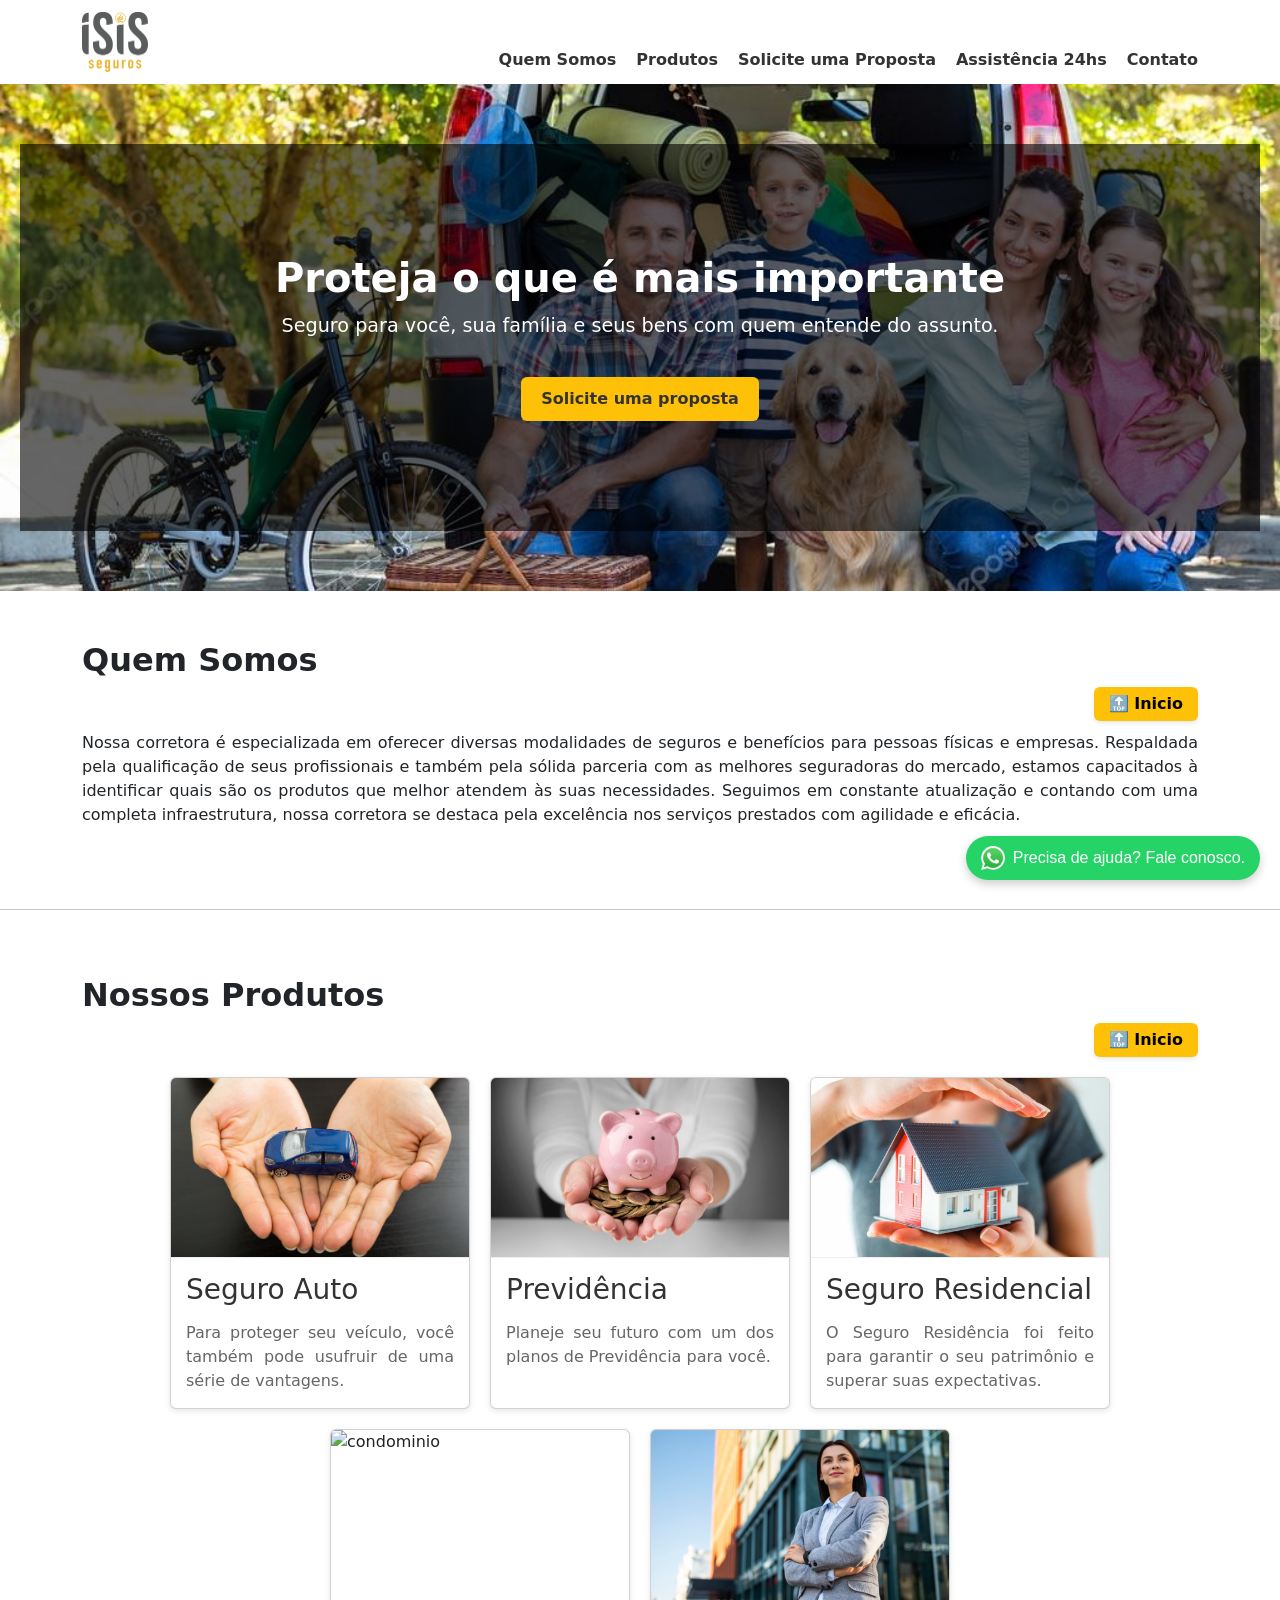
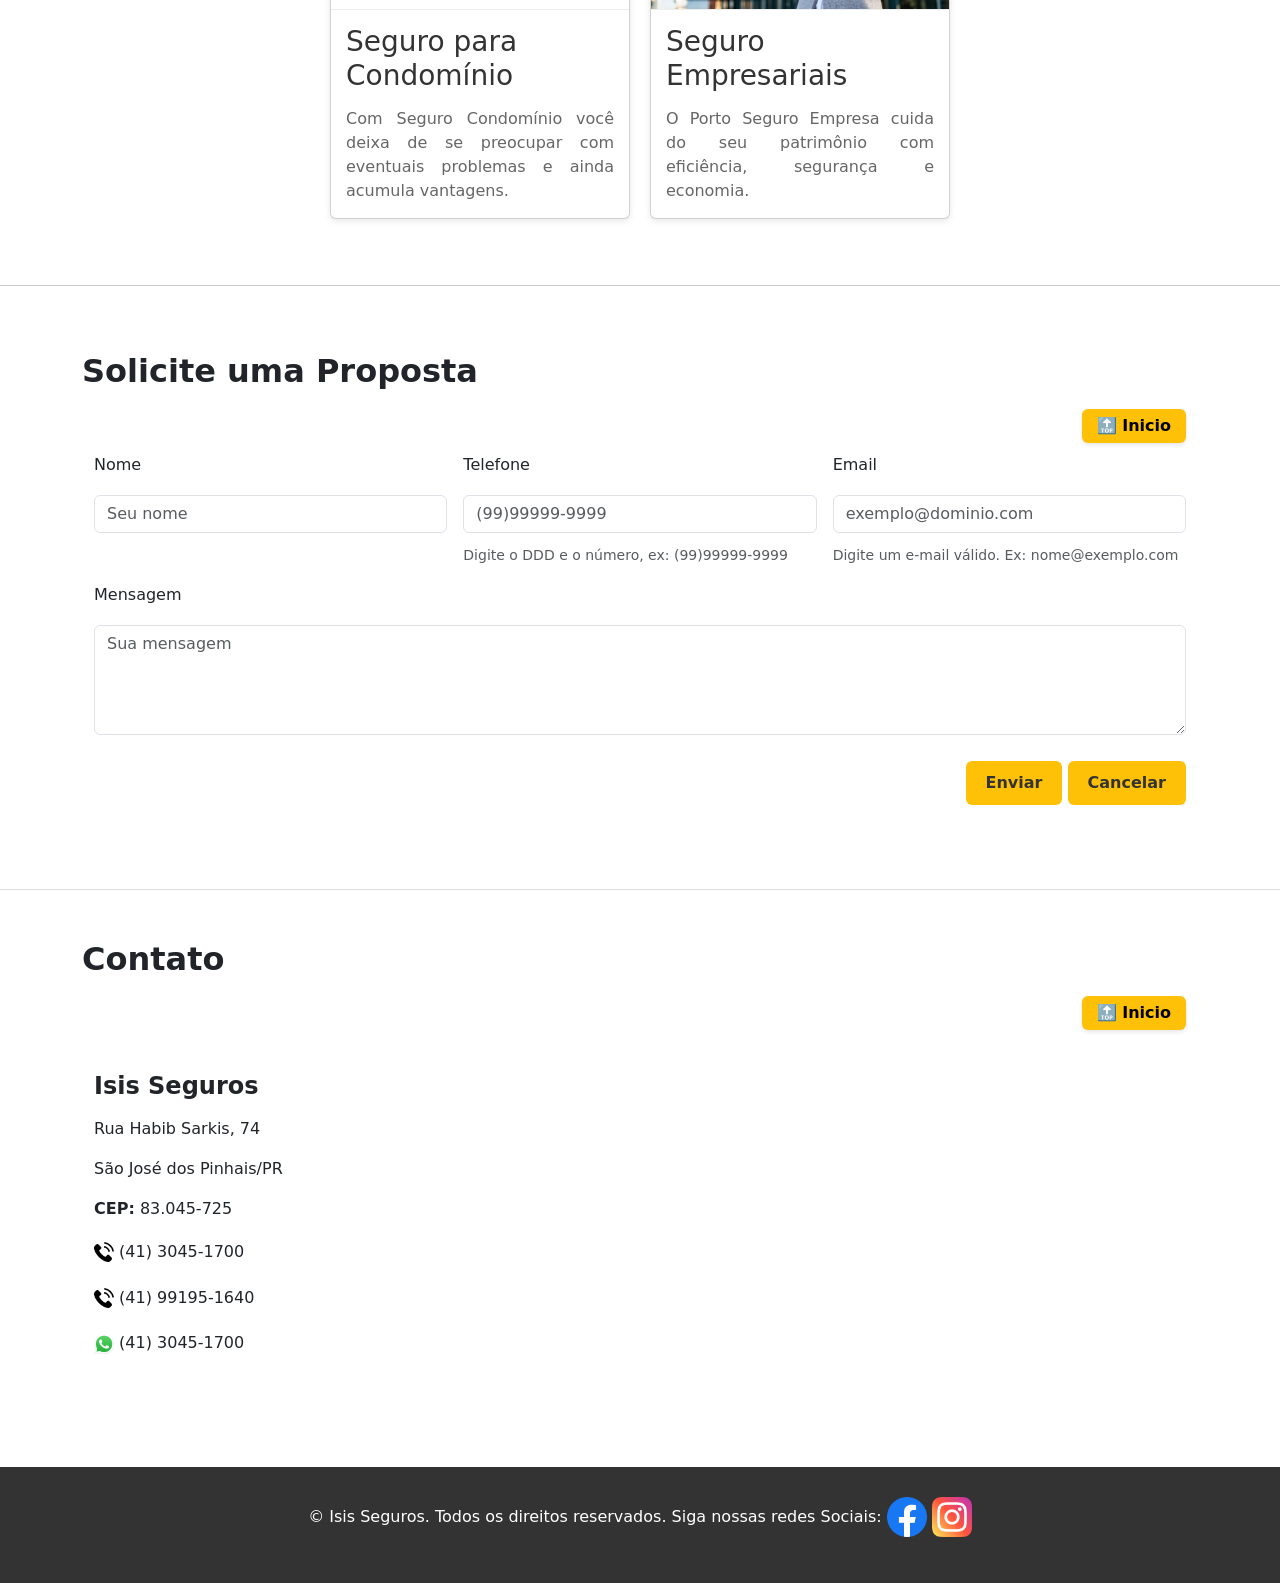
==== commit 701825b6: "Correção do envio de formulário Correção do envio de formulário" ====
--- a/2025.04.11/index.html
+++ b/2025.04.11/index.html
@@ -31,7 +31,7 @@
   <section class="hero">
     <div class="overlay">
       <div class="container">
-        <h2>Proteja o que é mais importante</h2>
+        <h2><b>Proteja o que é mais importante</b></h2>
           <p>Seguro para você, sua família e seus bens com quem entende do assunto.</p>
         <a href="#proposta" class="btn">Solicite uma proposta</a>
       </div>
@@ -41,7 +41,7 @@
   <!--================== QUEM SOMOS ==================-->
   <section id="quemSomos">
     <div class="container">
-      <h2>Quem Somos</h2>
+      <h2><b>Quem Somos</b></h2>
       <div class="alinha-direita">
         <a href="#home" class="botao-topo" class="alinha-direita">🔝 Inicio</a>
       </div>  
@@ -52,7 +52,7 @@
   <!--================== PRODUTOS - CARDS ==================-->
   <section id="produtos">
     <div class="container">
-      <h2>Nossos Produtos</h2>
+      <h2><b>Nossos Produtos</b></h2>
       <div class="alinha-direita">
         <a href="#home" class="botao-topo" class="alinha-direita">🔝 Inicio</a>
       </div>  
@@ -98,8 +98,8 @@
   <hr>
   <section id="proposta" class="proposta">
     <div class="container">
-      <h2>Solicite uma Proposta</h2>
-      <form  class="container mb-4" id="form-proposta" action="enviar-emial.php" method="POST">
+      <h2><b>Solicite uma Proposta</b></h2>
+      <form  class="container mb-4" id="form-proposta" action="enviar-email.php" method="POST">
         <div class="alinha-direita">
           <a href="#home" class="botao-topo" class="alinha-direita">🔝 Inicio</a>
         </div>        
@@ -135,7 +135,7 @@
   <!--================== Contato ==================-->
   <section id="contato">
     <div class="container">
-      <h2>Contato</h2>
+      <h2><b>Contato</b></h2>
       <form  class="container mb-4">
         <div class="row g-3">
           <div class="col-md-12">
@@ -144,7 +144,7 @@
             </div> 
           </div>
           <div class="col-md-4">
-            <p><b>Isis Seguros</b></p> 
+            <p><b><h4>Isis Seguros</h4></b></p> 
             <p>Rua Habib Sarkis, 74</p>
             <p>São José dos Pinhais/PR</p>
             <p><b>CEP:</b> 83.045-725</p>
@@ -178,7 +178,7 @@
 <!--================== INFORMAÇÃO DO REDAPÉ ==================-->
   <footer>
     <div class="container">
-      <p style="text-align: center;">&copy; Isis Seguros. Todos os direitos reservados. Siga nossas redes Sociais
+      <p style="text-align: center;">&copy; Isis Seguros. Todos os direitos reservados. Siga nossas redes Sociais:
       <a href="https://www.facebook.com/isis.seguros/" target="_blank" style="text-decoration: none; color: inherit;">
       <img src="imagens/facebook.png" alt="facebook" class="redesSociais"> </a>
       <a href="https://www.instagram.com/isis.seguros/"  target="_blank" style="text-decoration: none; color: inherit;">
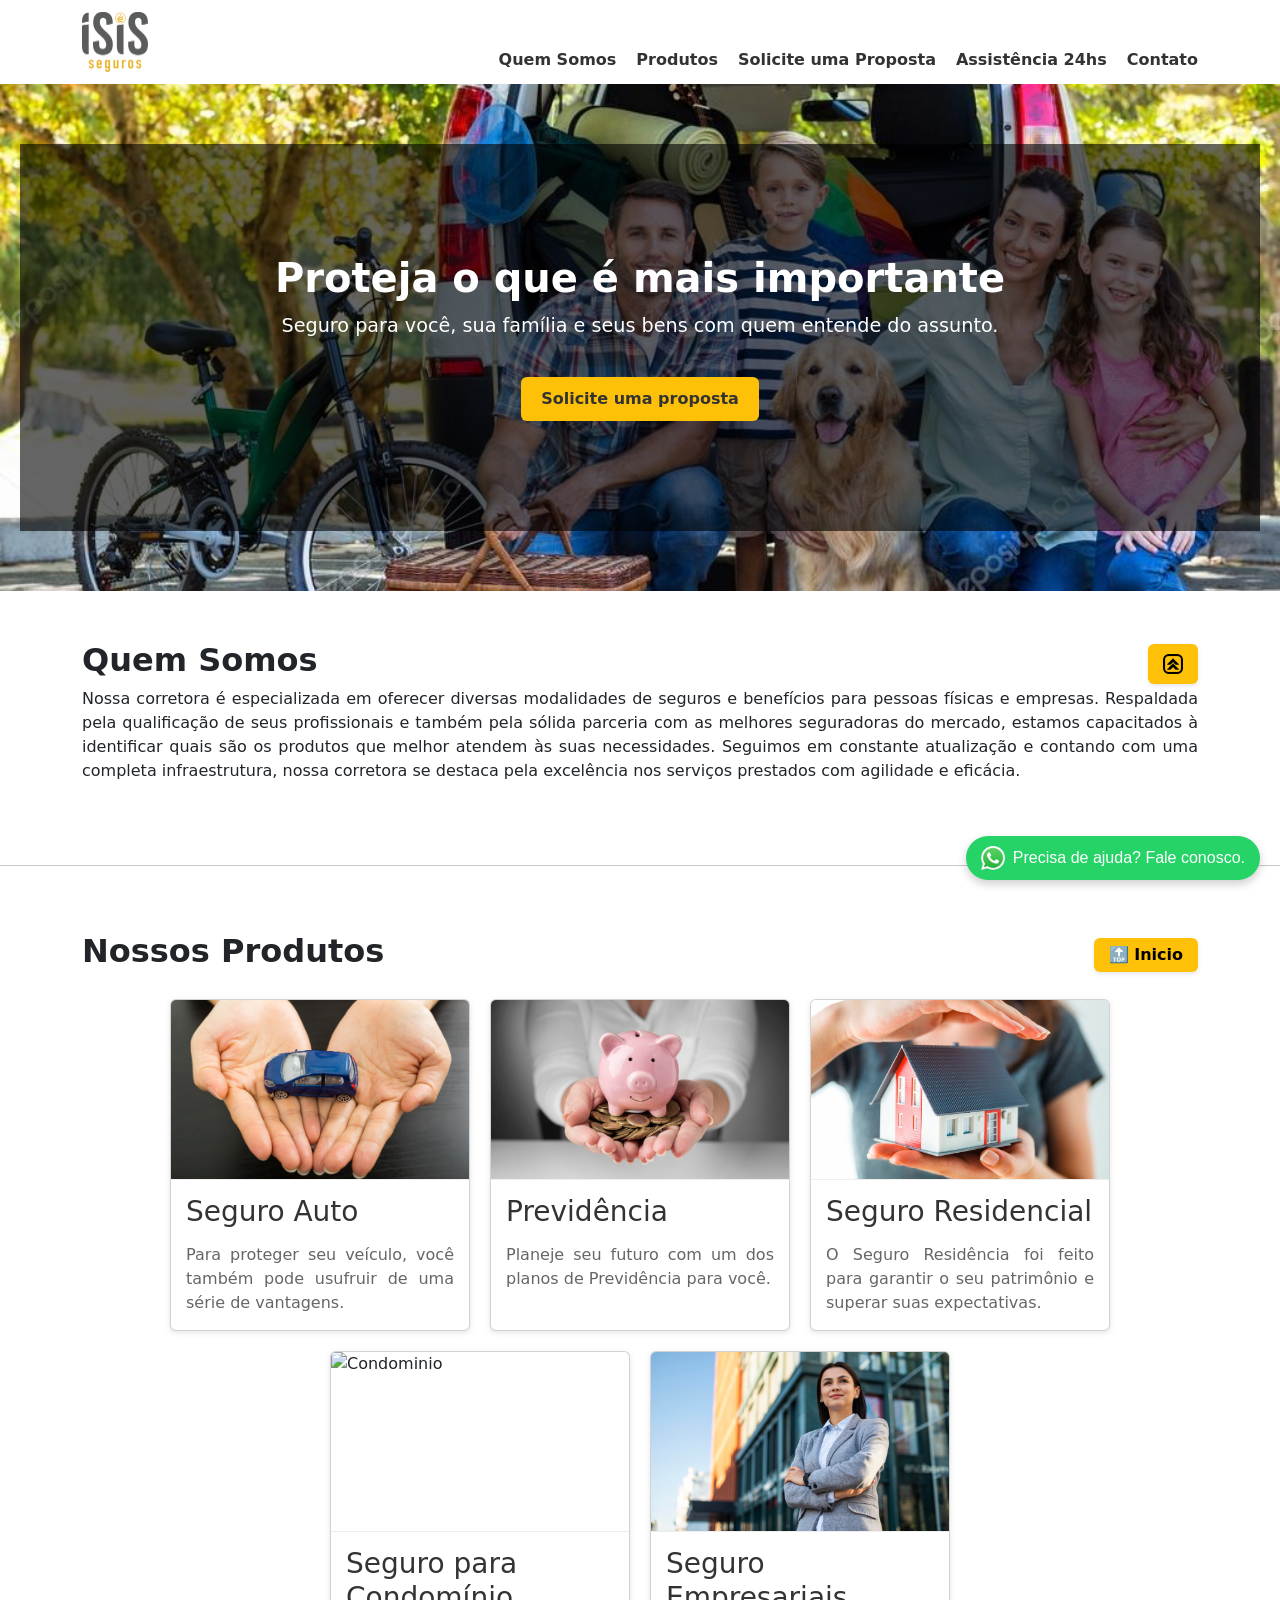
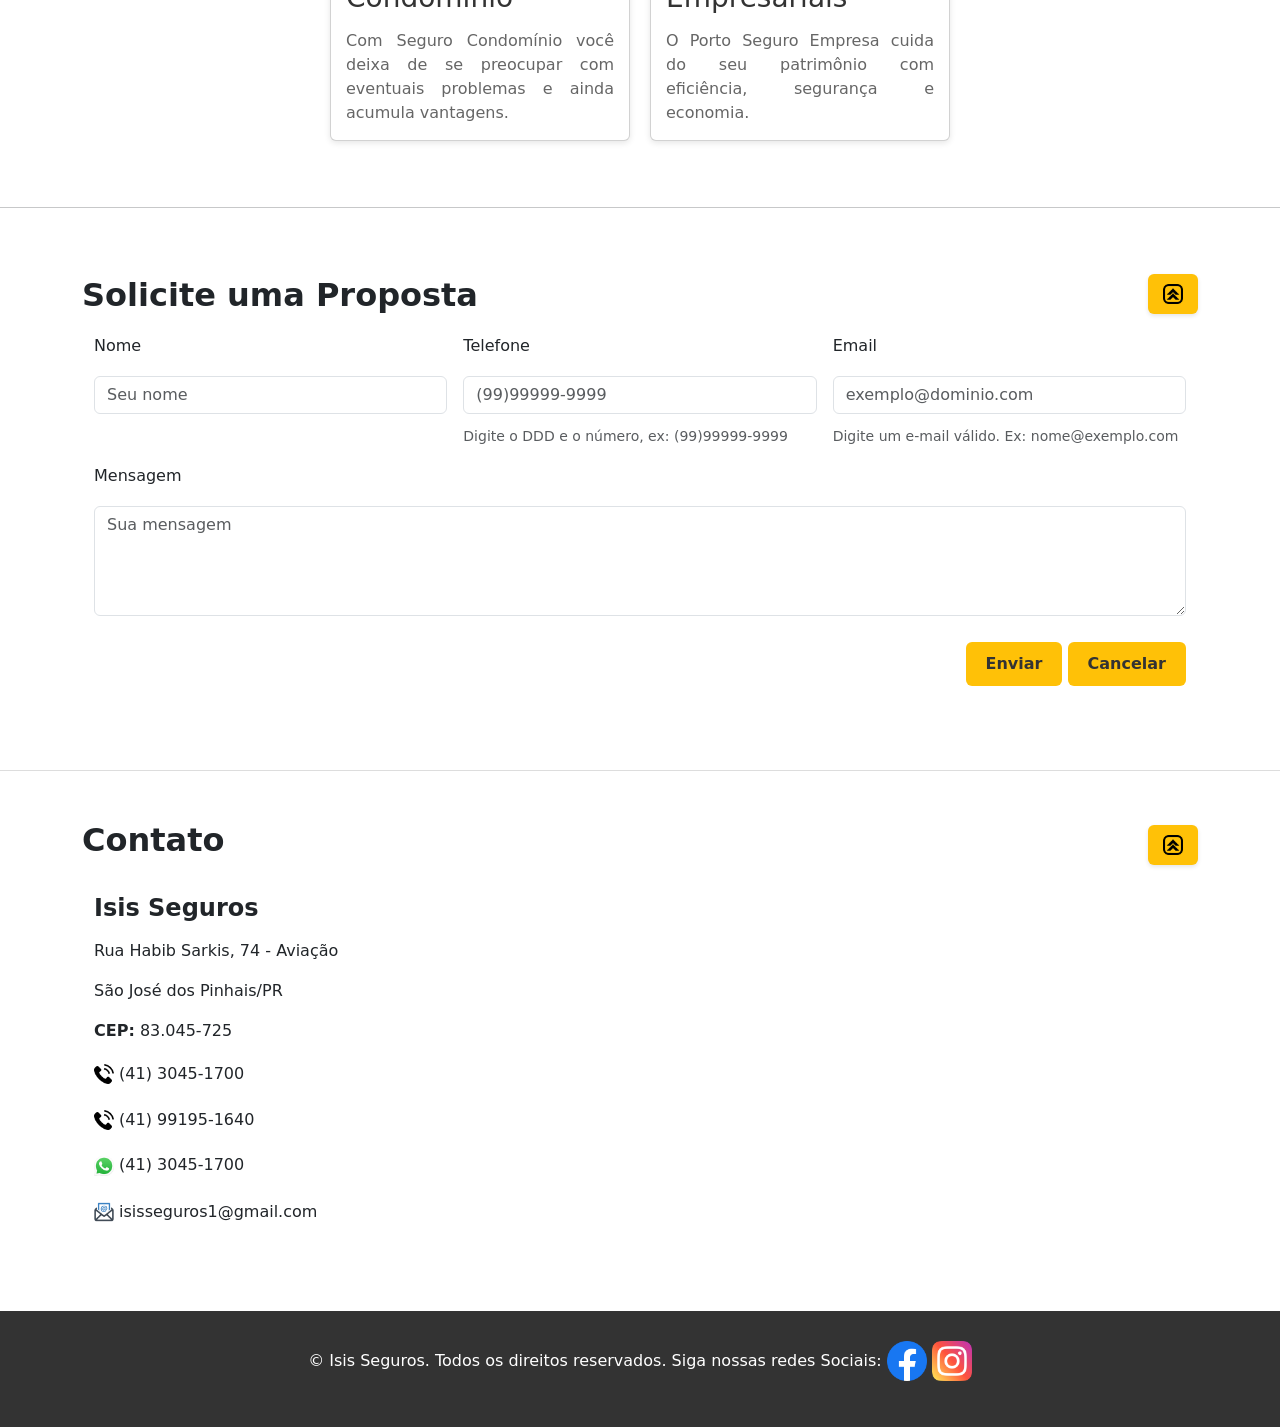
==== commit 25ee687c: "Ajuste o envio de mensagem Ajuste o envio de mensagem" ====
--- a/2025.04.11/index.html
+++ b/2025.04.11/index.html
@@ -7,6 +7,11 @@
   <link rel="icon" href="imagens/isis.png" type="imagens/isis.jpeg">
   <link rel="stylesheet" href="style.css" />
   <link href="https://cdn.jsdelivr.net/npm/bootstrap@5.3.5/dist/css/bootstrap.min.css" rel="stylesheet" integrity="sha384-SgOJa3DmI69IUzQ2PVdRZhwQ+dy64/BUtbMJw1MZ8t5HZApcHrRKUc4W0kG879m7" crossorigin="anonymous">
+  
+  <!--================== CHAVE CAPTCHA ==================-->
+  <script src="https://www.google.com/recaptcha/api.js" async defer></script>
+  <!--================== CHAVE CAPTCHA - FIM ==================-->
+
 </head>
 <body>
 <!-- <body style="background-image: url(imagens/logoIsisSeguroFundo.png); background-attachment: fixed; background-repeat: no-repeat; background-size: 100% 100%;">   -->
@@ -16,18 +21,18 @@
       <div class="logo-header">
         <img src="imagens/logoIsisSeguro.png" alt="Logo Isis Seguros" title="Isis Seguro" class="logo">
       </div>
-        <nav class="menu-rodape">
-            <ul>
-                <li><a href="#quemSomos">Quem Somos</a></li>
-                <li><a href="#produtos">Produtos</a></li>
-                <li><a href="#proposta">Solicite uma Proposta</a></li>
-                <li><a href="#" id="btn-assistencia">Assistência 24hs</a></li>
-                <li><a href="#contato">Contato</a></li>
-            </ul>
-        </nav>
-    </div>
-</header>
-<!--================== SESSÃO SOLICITE UMA PROPOSTA ==================-->
+      <nav class="menu-rodape">
+        <ul>
+          <li><a href="#quemSomos">Quem Somos</a></li>
+          <li><a href="#produtos">Produtos</a></li>
+          <li><a href="#proposta">Solicite uma Proposta</a></li>
+          <li><a href="#" id="btn-assistencia">Assistência 24hs</a></li>
+          <li><a href="#contato">Contato</a></li>
+        </ul>
+      </nav>
+    </div>
+  </header>
+  <!--================== SESSÃO SOLICITE UMA PROPOSTA ==================-->
   <section class="hero">
     <div class="overlay">
       <div class="container">
@@ -35,58 +40,57 @@
           <p>Seguro para você, sua família e seus bens com quem entende do assunto.</p>
         <a href="#proposta" class="btn">Solicite uma proposta</a>
       </div>
-
     </div>
   </section>
   <!--================== QUEM SOMOS ==================-->
   <section id="quemSomos">
     <div class="container">
-      <h2><b>Quem Somos</b></h2>
-      <div class="alinha-direita">
-        <a href="#home" class="botao-topo" class="alinha-direita">🔝 Inicio</a>
+      <div class="linha-topo">
+        <h2><b>Quem Somos</b></h2>
+        <!-- <a href="#home" class="botao-topo" class="alinha-direita">🔝 Inicio</a> -->
+        <a href="#home" class="botao-topo" class="alinha-direita"><img src="imagens/topo.png" alt="Início"></a>
       </div>  
       <p>Nossa corretora é especializada em oferecer diversas modalidades de seguros e benefícios para pessoas físicas e empresas. Respaldada pela qualificação de seus profissionais e também pela sólida parceria com as melhores seguradoras do mercado, estamos capacitados à identificar quais são os produtos que melhor atendem às suas necessidades. Seguimos em constante atualização e contando com uma completa infraestrutura, nossa corretora se destaca pela excelência nos serviços prestados com agilidade e eficácia.</p>
     </div>
   </section>
   <hr>
   <!--================== PRODUTOS - CARDS ==================-->
-  <section id="produtos">
-    <div class="container">
-      <h2><b>Nossos Produtos</b></h2>
-      <div class="alinha-direita">
+  <section id="produtos" class="produtos">
+    <div class="container">
+      <div class="linha-topo">
+        <h2><b>Nossos Produtos</b></h2>
         <a href="#home" class="botao-topo" class="alinha-direita">🔝 Inicio</a>
+        <!-- <a href="#home" class="botao-topo" class="alinha-direita"><img src="imagens/topo.png" alt="Início"></a> -->
       </div>  
-        <div class="cards">
-          <div class="card" data-produto="auto"> <!-- data-produto="auto" Para abrir o Modal.-->
-            <img src="imagens/seguroAuto.jpg" alt="Seguro Auto" loading="lazy">
-            <h3>Seguro Auto</h3>
-            <p>Para proteger seu veículo, você também pode usufruir de uma série de vantagens.</p>
-          </div>
-          <div class="card" data-produto="previdencia"> <!-- data-produto="previdencia" Para abrir o Modal.-->
-            <img src="imagens/previdencia.jpg" alt="Previdência" loading="lazy">
-            <h3>Previdência</h3>
-            <p>Planeje seu futuro com um dos planos de Previdência para você.</p>
-          </div>
-          <div class="card" data-produto="residencial"> <!-- data-produto="residencial" Para abrir o Modal.-->
-            <img src="imagens/seguroResidencial.jpg" alt="Seguro Residencial" loading="lazy">
-            <h3>Seguro Residencial</h3>
-            <p>O Seguro Residência foi feito para garantir o seu patrimônio e superar suas expectativas.</p>
-          </div>
-          <div class="card" data-produto="condominio"> <!-- data-produto="auto" Para abrir o Modal.-->
-            <img src="imagens/condominio.jpg" alt="condominio" loading="lazy">
-            <h3>Seguro para Condomínio</h3>
-            <p>Com Seguro Condomínio você deixa de se preocupar com eventuais problemas e ainda acumula vantagens.</p>
-          </div>
-          <div class="card" data-produto="empresariais"> <!-- data-produto="auto" Para abrir o Modal.-->
-            <img src="imagens/seguroEmpresariais.jpg" alt="empresariais" loading="lazy">
-            <h3>Seguro Empresariais</h3>
-            <p>O Porto Seguro Empresa cuida do seu patrimônio com eficiência, segurança e economia.</p>
-          </div>
-        </div>
-      </div>
-  </section>
-
-<!--================== MODAL PARA ABRIR AS INFORMAÇÕES DOS CARDS ==================-->
+      <div class="cards">
+        <div class="card" data-produto="auto"> <!-- data-produto="auto" Para abrir o Modal.-->
+          <img src="imagens/seguroAuto.jpg" alt="Seguro Auto" loading="lazy">
+          <h3>Seguro Auto</h3>
+          <p>Para proteger seu veículo, você também pode usufruir de uma série de vantagens.</p>
+        </div>
+        <div class="card" data-produto="previdencia"> <!-- data-produto="previdencia" Para abrir o Modal.-->
+          <img src="imagens/previdencia.jpg" alt="Previdência" loading="lazy">
+          <h3>Previdência</h3>
+          <p>Planeje seu futuro com um dos planos de Previdência para você.</p>
+        </div>
+        <div class="card" data-produto="residencial"> <!-- data-produto="residencial" Para abrir o Modal.-->
+          <img src="imagens/seguroResidencial.jpg" alt="Seguro Residencial" loading="lazy">
+          <h3>Seguro Residencial</h3>
+          <p>O Seguro Residência foi feito para garantir o seu patrimônio e superar suas expectativas.</p>
+        </div>
+        <div class="card" data-produto="condominio"> <!-- data-produto="auto" Para abrir o Modal.-->
+          <img src="imagens/condominio.jpg" alt="Condominio" loading="lazy">
+          <h3>Seguro para Condomínio</h3>
+          <p>Com Seguro Condomínio você deixa de se preocupar com eventuais problemas e ainda acumula vantagens.</p>
+        </div>
+        <div class="card" data-produto="empresariais"> <!-- data-produto="auto" Para abrir o Modal.-->
+          <img src="imagens/seguroEmpresariais.jpg" alt="Empresariais" loading="lazy">
+          <h3>Seguro Empresariais</h3>
+          <p>O Porto Seguro Empresa cuida do seu patrimônio com eficiência, segurança e economia.</p>
+        </div>
+      </div>
+  </section>
+  <!--================== MODAL PARA ABRIR AS INFORMAÇÕES DOS CARDS ==================-->
   <div id="modal" class="modal">
     <div class="modal-content">
       <span class="close">&times;</span>
@@ -94,15 +98,15 @@
       <p id="modal-texto"></p>
     </div>
   </div>
-<!--================== Solicite um proposta ==================-->
+  <!--================== Solicite um proposta ==================-->
   <hr>
   <section id="proposta" class="proposta">
     <div class="container">
-      <h2><b>Solicite uma Proposta</b></h2>
-      <form  class="container mb-4" id="form-proposta" action="enviar-email.php" method="POST">
-        <div class="alinha-direita">
-          <a href="#home" class="botao-topo" class="alinha-direita">🔝 Inicio</a>
-        </div>        
+      <div class="linha-topo">
+        <h2><b>Solicite uma Proposta</b></h2>
+        <a href="#home" class="botao-topo alinha-direita"><img src="imagens/topo.png" alt="Início"></a>
+      </div>  
+      <form  class="container mb-4" id="form-proposta" action="enviar-email.php" method="POST">      
         <div class="row g-3">
           <div class="col-md-4">
             <label for="nome" class="form-label">Nome</label>
@@ -124,7 +128,6 @@
             <textarea class="form-control" id="mensagem" name="mensagem" placeholder="Sua mensagem" rows="4" required></textarea>
           </div>
           <div class="col-12 text-end">
-            <!-- <div class="g-recaptcha" data-sitekey="6Ldy3BkrAAAAAG_vaKJ1BKhnwStukF8qWYOy6xVq"></div> -->
             <button type="submit">Enviar</button>
             <button type="button" class="botao" onclick="limparFormulario()">Cancelar</button>
           </div>
@@ -135,35 +138,33 @@
   <!--================== Contato ==================-->
   <section id="contato">
     <div class="container">
-      <h2><b>Contato</b></h2>
+      <div class="linha-topo">
+        <h2><b>Contato</b></h2>
+        <a href="#home" class="botao-topo linha-direita"><img src="imagens/topo.png" alt="Início"></a>
+      </div>
       <form  class="container mb-4">
         <div class="row g-3">
-          <div class="col-md-12">
-            <div class="alinha-direita">
-              <a href="#home" class="botao-topo" class="alinha-direita">🔝 Inicio</a>
-            </div> 
-          </div>
           <div class="col-md-4">
             <p><b><h4>Isis Seguros</h4></b></p> 
-            <p>Rua Habib Sarkis, 74</p>
+            <p>Rua Habib Sarkis, 74 - Aviação</p>
             <p>São José dos Pinhais/PR</p>
             <p><b>CEP:</b> 83.045-725</p>
-            <img src="imagens/telefone.png" alt="telefone"> (41) 3045-1700</P>
-            <img src="imagens/telefone.png" alt="telefone"> (41) 99195-1640</P>
+            <img src="imagens/telefone.png" alt="Telefone"> (41) 3045-1700</P>
+            <img src="imagens/telefone.png" alt="Telefone"> (41) 99195-1640</P>
             <!-- <img src="imagens/whatsapp.png" alt="telefone"> (41) 3045-1700 -->
-            <a href="https://wa.me/554130451700" target="_blank" style="text-decoration: none; color: inherit;">
+            <p><a href="https://wa.me/554130451700" target="_blank" style="text-decoration: none; color: inherit;">
               <img src="imagens/whatsapp.png" alt="whatsapp" style="width: 20px; vertical-align: middle;">
               (41) 3045-1700
-            </a>  
+            </a></p>
+            <img src="imagens/emial.png" alt="E-mail"> isisseguros1@gmail.com
           </div> 
           <!-- Google Maps -->
           <div class="col-md-8">
-        
             <div style="margin-top: 20px;">
               <iframe 
                 src="https://www.google.com/maps?q=Rua+Habib+Sarkis,+74,+São+José+dos+Pinhais,+PR&output=embed"
                 width="100%" 
-                height="300" 
+                height="320" 
                 style="border:0;" 
                 allowfullscreen="" 
                 loading="lazy" 
@@ -175,7 +176,7 @@
       </form>
     </div>
   </section>
-<!--================== INFORMAÇÃO DO REDAPÉ ==================-->
+  <!--================== INFORMAÇÃO DO REDAPÉ ==================-->
   <footer>
     <div class="container">
       <p style="text-align: center;">&copy; Isis Seguros. Todos os direitos reservados. Siga nossas redes Sociais:
@@ -185,13 +186,13 @@
       <img src="imagens/instagram.png" alt="facebook" class="redesSociais"></a>
     </div>
   </footer>
-<!--================== MODAL DE ASSISTÊNCIA 24HS ==================-->
+  <!--================== MODAL DE ASSISTÊNCIA 24HS ==================-->
   <div id="modal-assistencia" class="modal">
     <div class="modal-content">
       <span class="close" id="fechar-assistencia">&times;</span>
       <h3>Assistência 24hs</h3>
       <p>Estamos sempre prontos para te ajudar, a qualquer hora do dia ou da noite.</p>
-<!--================== CARDS ---- MODAL DE ASSISTÊNCIA 24HS ==================-->
+  <!--================== CARDS ---- MODAL DE ASSISTÊNCIA 24HS ==================-->
       <div class="cards">
         <div class="card">
           <img src="imagens/logoSeguradoras/hdiSeguro.jpg" alt="HDI Seguros" >
@@ -258,16 +259,12 @@
       </div>
     </div>
   </div>
-<!--================== CHAMADA DO JAVA ==================-->
-<a href="https://wa.me/554130451700" target="_blank" class="whatsapp-popup">
-  <img src="imagens/whatsapp.png" alt="WhatsApp" />
-  <span>Precisa de ajuda? Fale conosco.</span>
-</a>
-
-<!--================== CHAMADA DO JAVA ==================-->
+  <!--================== CHAMADA DO JAVA ==================-->
+  <a href="https://wa.me/554130451700" target="_blank" class="whatsapp-popup">
+    <img src="imagens/whatsapp.png" alt="WhatsApp" />
+    <span>Precisa de ajuda? Fale conosco.</span>
+  </a>
+  <!--================== CHAMADA DO JAVA ==================-->
   <script src="script.js"></script>
-<!--================== CHAMADA CAPTACHA ==================--> 
-  <!-- <script src="https://www.google.com/recaptcha/api.js" async defer></script> -->
-
 </body>
 </html>
--- a/2025.04.11/style.css
+++ b/2025.04.11/style.css
@@ -476,6 +476,25 @@
     margin: 5px 0;
   }
 
+  #proposta img {
+    width: 20px; /* ou qualquer tamanho que desejar */
+    height: auto; /* mantém a proporção */
+    margin: 5px 0;
+  }
+
+  .prod img {
+    width: 20px; /* ou qualquer tamanho que desejar */
+    height: auto; /* mantém a proporção */
+    margin: 5px 0;
+  }
+
+
+  #quemSomos img {
+    width: 20px; /* ou qualquer tamanho que desejar */
+    height: auto; /* mantém a proporção */
+    margin: 5px 0;
+  }
+
   /*================== MODAL TAMANHO DAS IMAGENS TELEFOEN E WHATS==================*/
   .telWhats {
     width: 20px !important;
@@ -527,4 +546,22 @@
     margin: 15px 0;
   }
 
-  /*================== Carrega Mais ==================*/
+
+
+
+
+  /*================== Alinhamento do Botão TOP com o Título das Páginas ==================*/
+
+
+  .linha-topo {
+    display: flex;
+    justify-content: space-between;
+    align-items: center;
+  }
+  
+
+ 
+
+
+
+    /*================== Carrega Mais ==================*/
